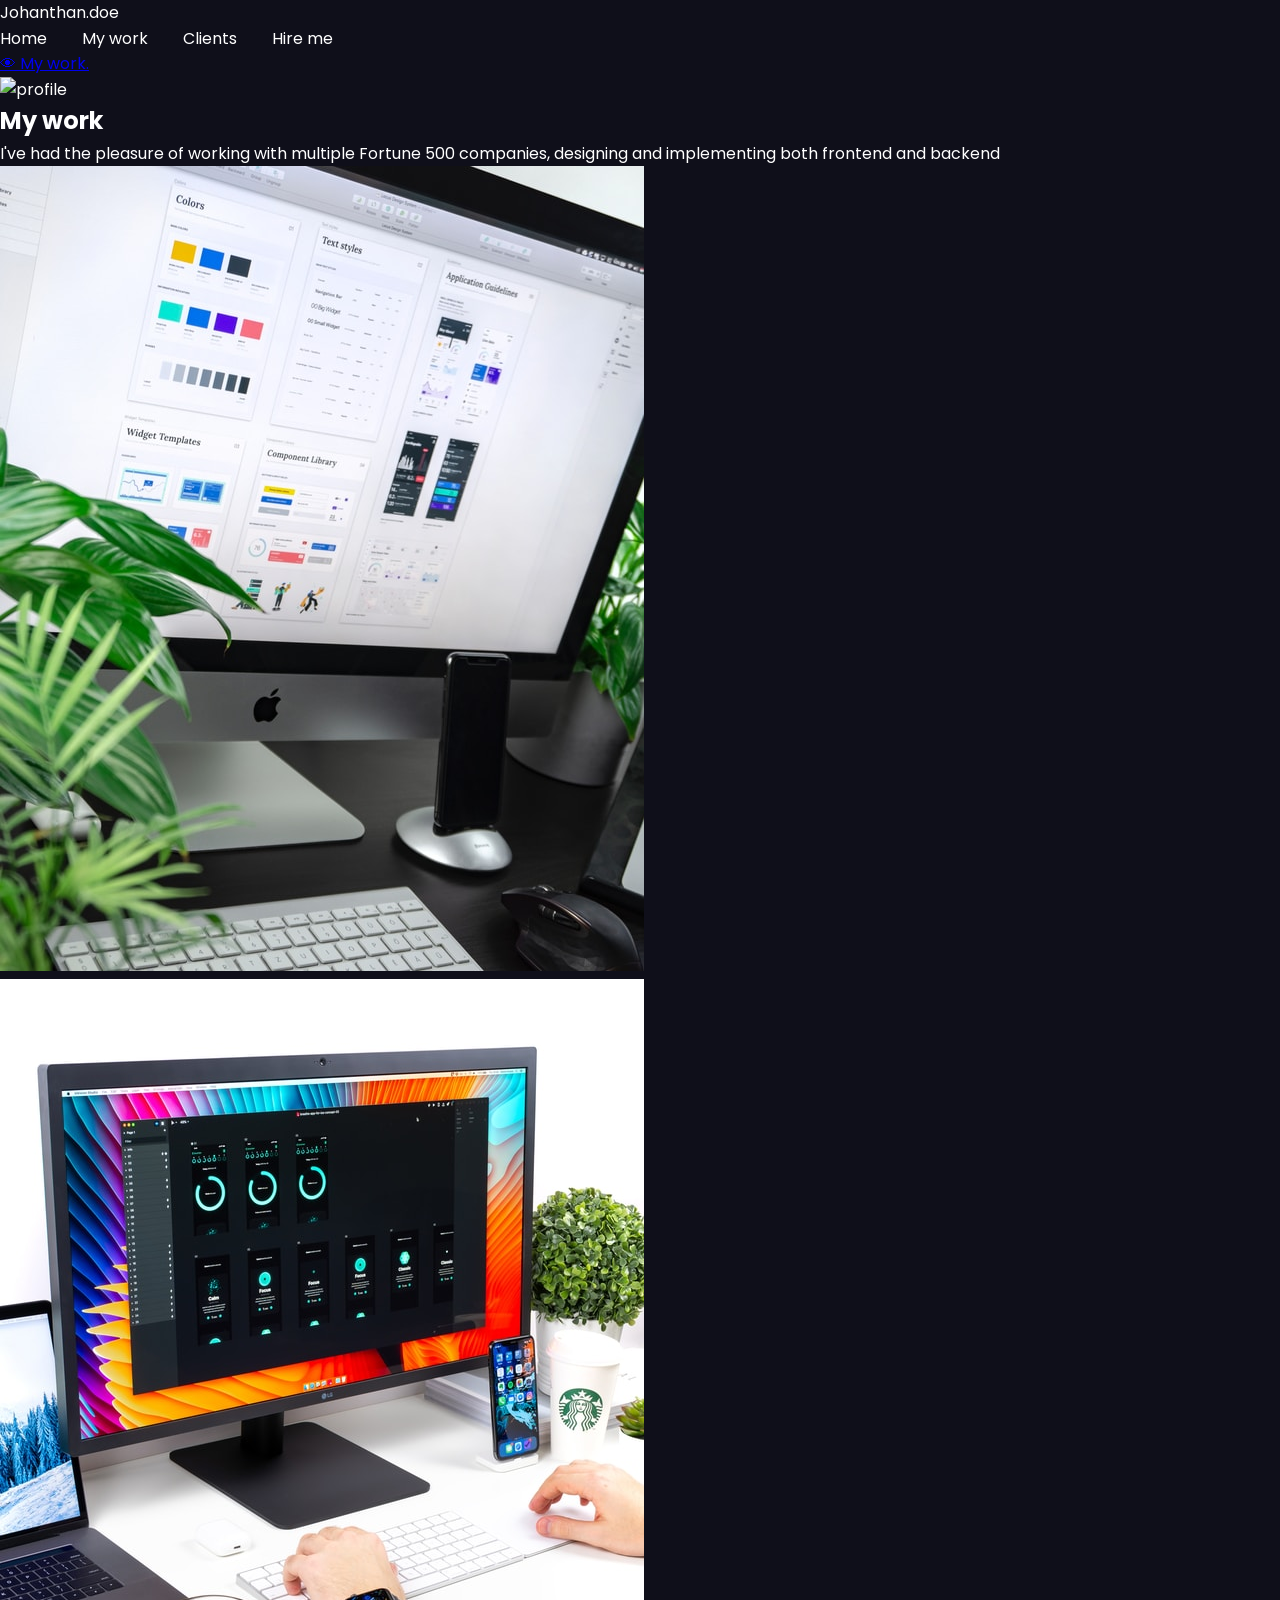
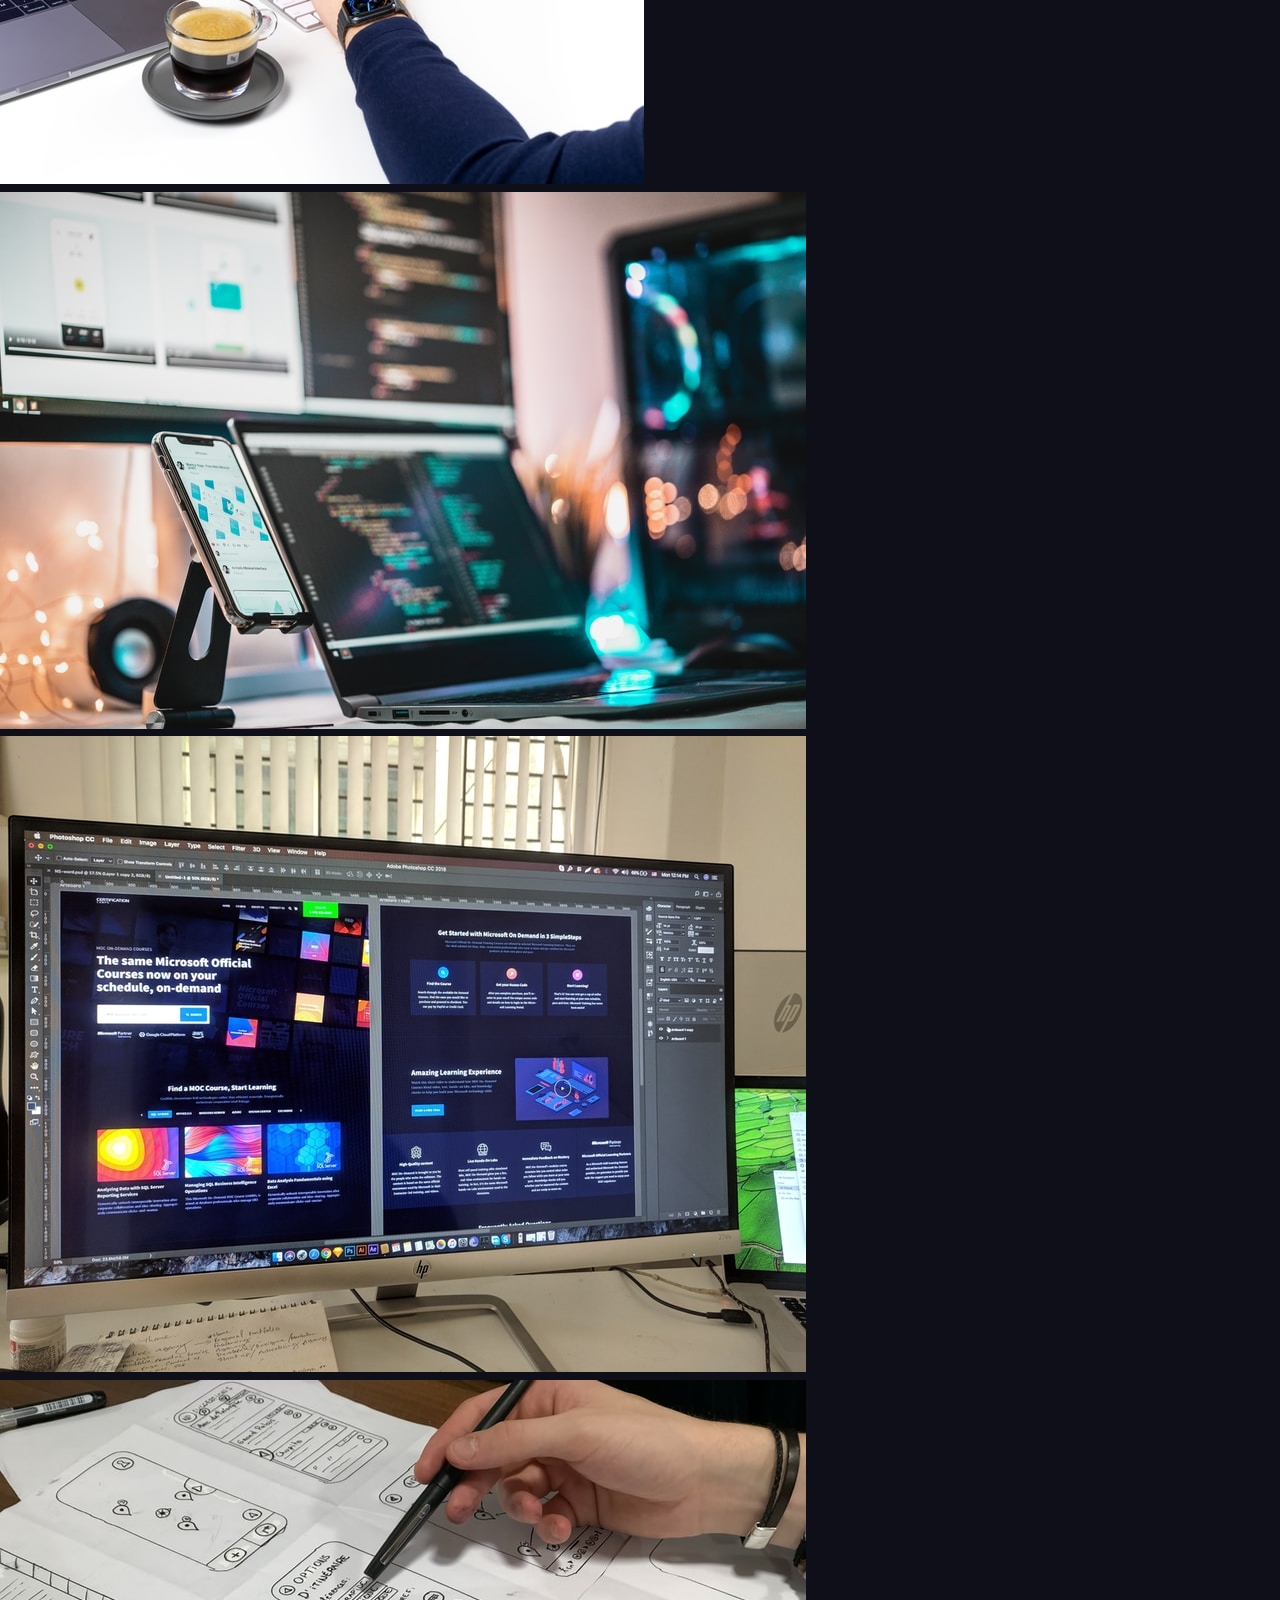
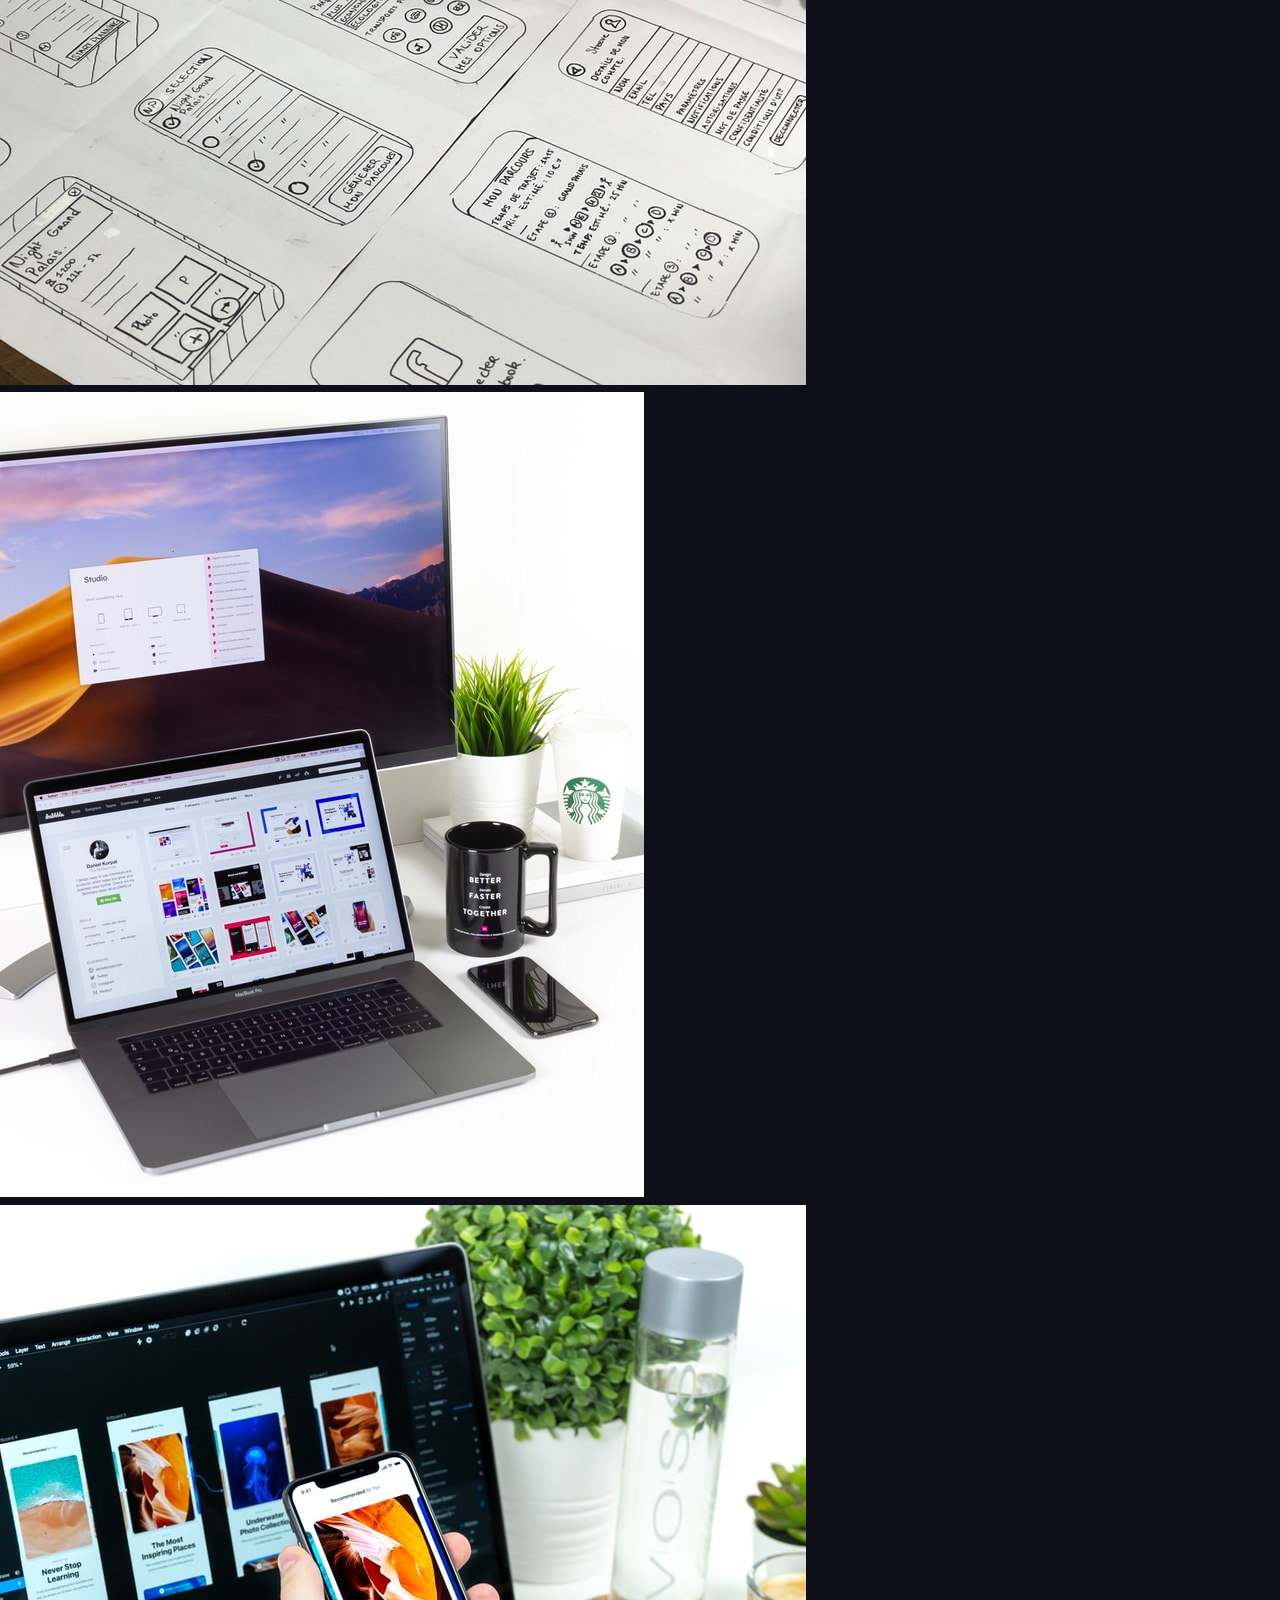
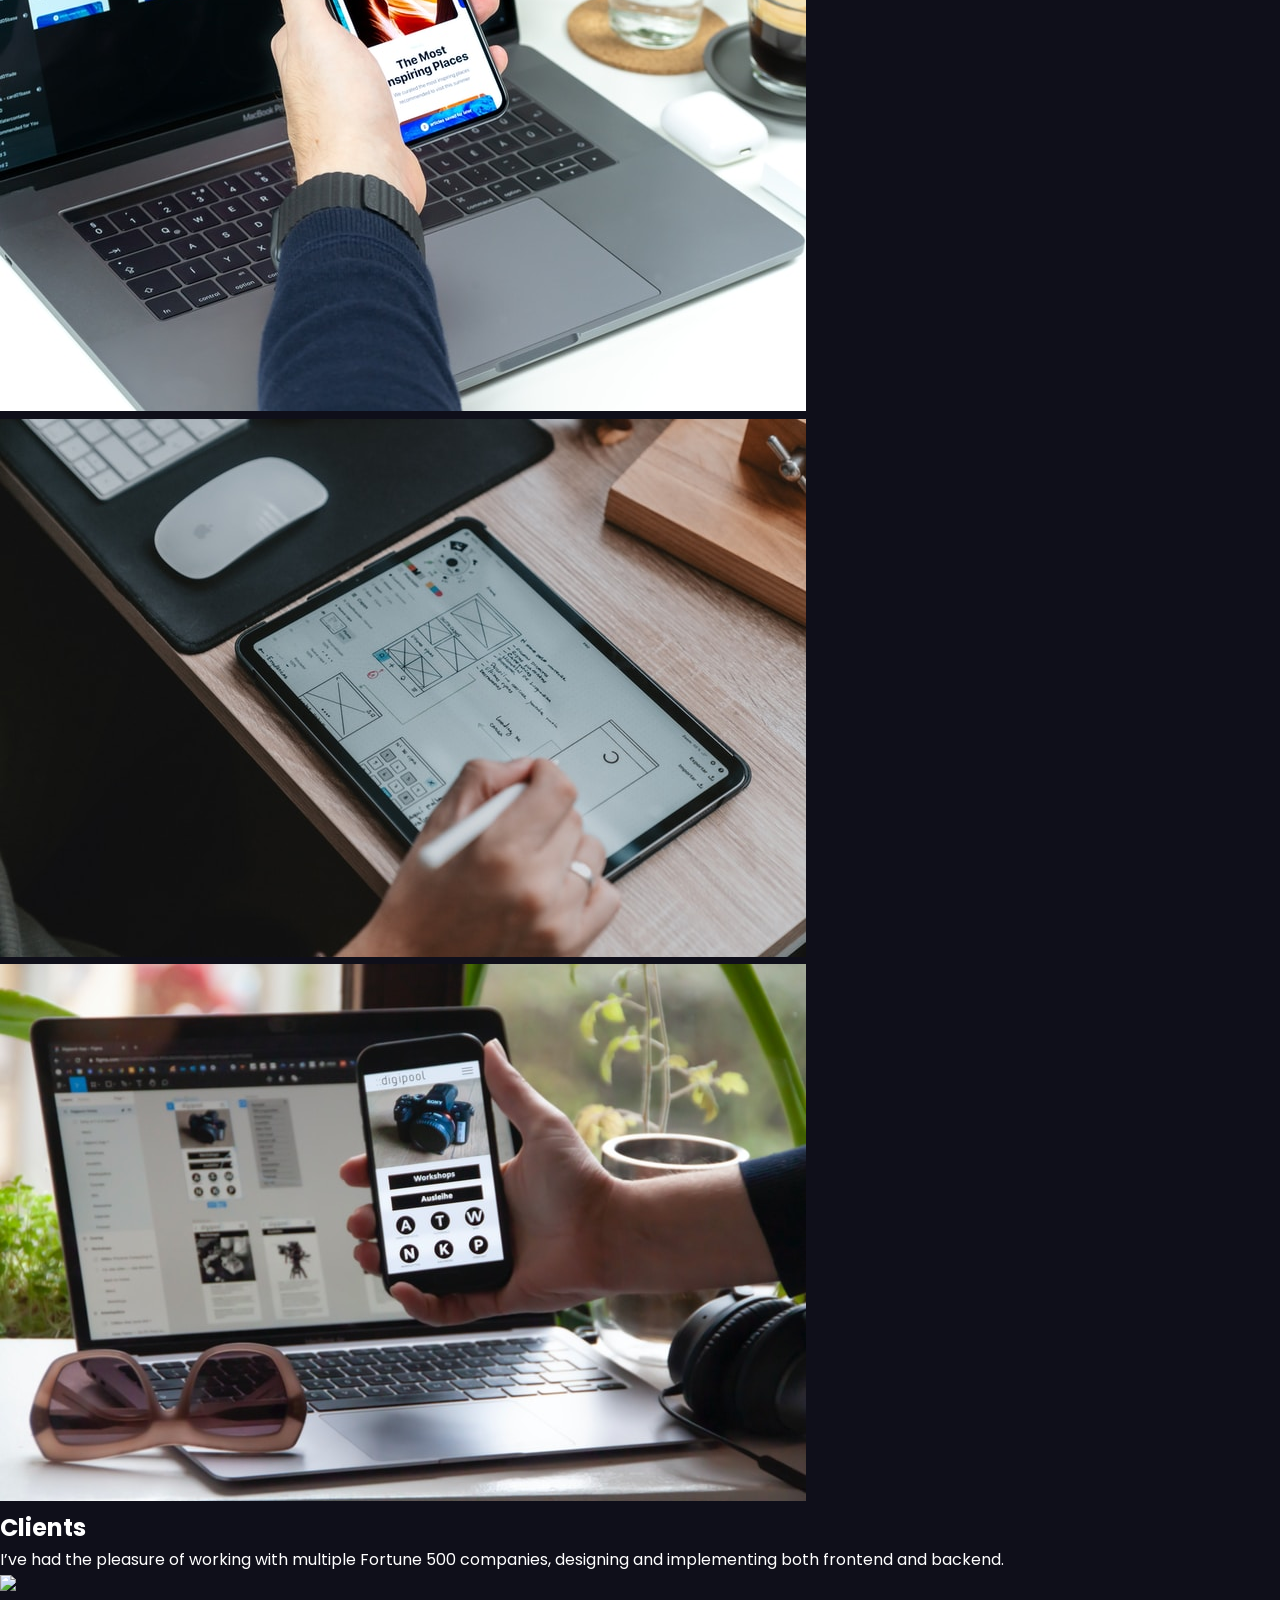
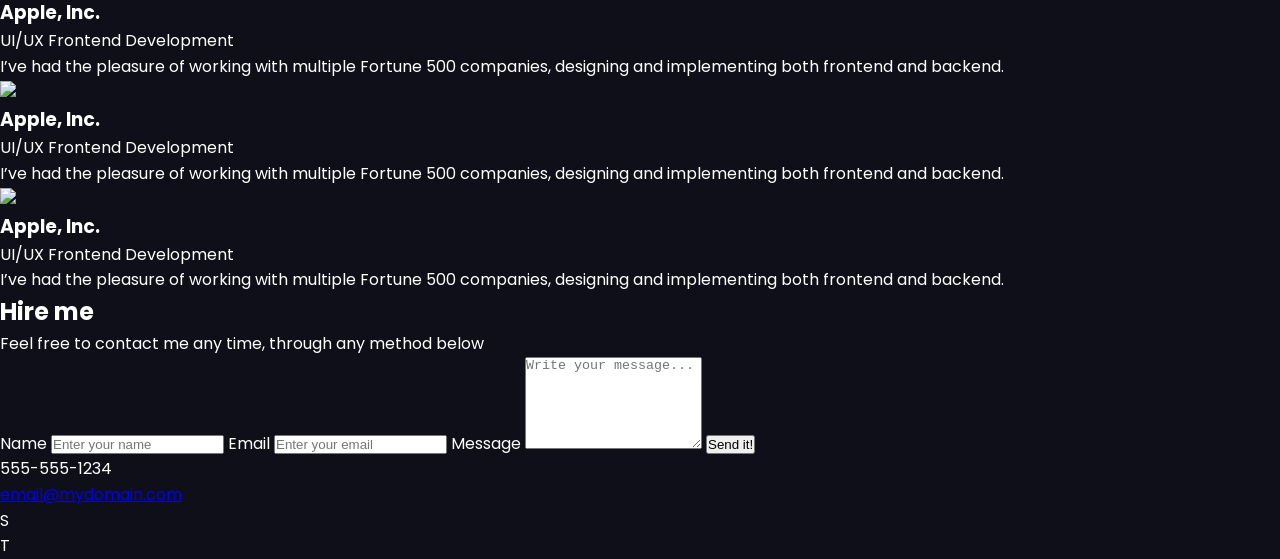
==== index.html @ dcbcfeb4 "Update index.html" ====
<!doctype html>

<html lang="en">
<head>
<meta charset="UTF-8" />
<meta name="viewport" content="width=device-width, initial-scale=1.0" />
<title>Portfolio</title>

<link rel="stylesheet" href="portfolio.css" />

<link href="https://fonts.googleapis.com/css2?family=Poppins:wght@400;600;800&display=swap" rel="stylesheet"/>
</head>

<body>

<main>

<!-- HERO AREA -->

<section id="introArea">

<header class="topbar">
<div class="brand">Johanthan.doe</div>

<nav>
<ul>
<li><a href="#"><span class="active-link">Home</span></a></li>
<li><a href="#">My work</a></li>
<li><a href="#">Clients</a></li>
<li><a href="#" class="cta-btn">Hire me</a></li>
</ul>
</nav>

</header>

<section class="hero-wrapper">

<div class="indicator">
<span class="circle current"></span>
<span class="circle"></span>
<span class="circle"></span>
<span class="circle"></span>
</div>

<div class="hero-text">


<a href="#" class="main-action">👁 My work.</a>

</div>

<div class="hero-photo">
<img src="Images/man.jpg" alt="profile"/>
</div>

</section>
</section>

<!-- WORK SECTION -->

<section id="portfolioSection">

<div class="section-heading">
<h2>My work</h2>
<p>
I've had the pleasure of working with multiple Fortune 500 companies,
designing and implementing both frontend and backend
</p>
</div>

<div class="work-gallery">
<img src="./Images/work-4.jpeg">
<img src="./Images/work-5.jpeg">
<img src="./Images/work-7.jpeg">
<img src="./Images/work-6.jpeg">
<img src="./Images/work-1.png">
<img src="./Images/work-9.jpeg">
<img src="./Images/work-2.jpeg">
<img src="./Images/work-3.png">
<img src="./Images/work-8.jpeg">
</div>

</section>

<!-- CLIENTS -->

<section id="clientSection">

<div class="section-heading">
<h2>Clients</h2>
<p>
I’ve had the pleasure of working with multiple Fortune 500 companies,
designing and implementing both frontend and backend.
</p>
</div>

<div class="client-box">
<div class="client-icon">
<img src="./Images/apple-image.png">
</div>

<div class="client-details">
<h3>Apple, Inc.</h3>

<div class="skill-tags">
<span>UI/UX</span>
<span>Frontend Development</span>
</div>

<p>
I’ve had the pleasure of working with multiple Fortune 500 companies,
designing and implementing both frontend and backend.
</p>
</div>
</div>

<div class="client-box">
<div class="client-icon">
<img src="./Images/apple-image.png">
</div>

<div class="client-details">
<h3>Apple, Inc.</h3>

<div class="skill-tags">
<span>UI/UX</span>
<span>Frontend Development</span>
</div>

<p>
I’ve had the pleasure of working with multiple Fortune 500 companies,
designing and implementing both frontend and backend.
</p>
</div>
</div>

<div class="client-box">
<div class="client-icon">
<img src="./Images/apple-image.png">
</div>

<div class="client-details">
<h3>Apple, Inc.</h3>

<div class="skill-tags">
<span>UI/UX</span>
<span>Frontend Development</span>
</div>

<p>
I’ve had the pleasure of working with multiple Fortune 500 companies,
designing and implementing both frontend and backend.
</p>
</div>
</div>

</section>

<!-- CONTACT -->

<section id="contactArea">

<div class="section-heading">
<h2>Hire me</h2>
<p>Feel free to contact me any time, through any method below</p>
</div>

<div class="contact-layout">

<form class="message-form">

<label>Name</label> <input type="text" placeholder="Enter your name">

<label>Email</label> <input type="email" placeholder="Enter your email">

<label>Message</label>

<textarea rows="6" placeholder="Write your message..."></textarea>

<button class="submit-btn">Send it!</button>

</form>

<div class="contact-side">

<p class="phone-number">555-555-1234</p>
<a href="#" class="email-link">email@mydomain.com</a>

<div class="social-set">
<div class="social-circle">S</div>
<div class="social-circle">T</div>
</div>

</div>

</div>

</section>

</main>

</body>
</html>
---- portfolio.css ----
/* =========================
   ROOT VARIABLES
========================= */
:root {
  --bg-dark: #0f0f1a;
  --bg-card: #1c1c2b;
  --bg-input: #2a2a3f;
  --primary: #5f63ff;
  --primary-dark: #4b47f5;
  --text-light: #9a9ab0;
  --radius: 12px;
}


/* =========================
   RESET
========================= */
*,
*::before,
*::after {
  margin: 0;
  padding: 0;
  box-sizing: border-box;
}


body {
  font-family: "Poppins", sans-serif;
  background: var(--bg-dark);
  color: white;
  line-height: 1.6;
}


/* =========================
   NAVBAR
========================= */
.navbar {
  position: fixed;
  width: 100%;
  padding: 25px 80px;
  display: flex;
  justify-content: space-between;
  align-items: center;
  background: transparent;
}


nav ul {
  display: flex;
  list-style: none;
  gap: 35px;
}


nav a {
  text-decoration: none;
  color: white;
  transition: .3s;
}


nav a:hover,
nav .active {
  color: var(--primary);
}


.btn-nav {
  background: linear-gradient(45deg, var(--primary), var(--primary-dark));
  padding: 8px 18px;
  border-radius: 6px;
}


/* =========================
   HERO
========================= */
.hero {
  height: 100vh;
  display: flex;
  align-items: center;
  padding: 0 120px;
  position: relative;
}


.hero-content h1 {
  font-size: 64px;
  font-weight: 800;
  margin-bottom: 40px;
}


.btn-primary {
  display: inline-block;
  background: linear-gradient(45deg, var(--primary), var(--primary-dark));
  padding: 14px 28px;
  border-radius: 6px;
  text-decoration: none;
  color: white;
  transition: .3s;
}


.btn-primary:hover {
  transform: translateY(-3px);
}


.hero-image {
  position: absolute;
  right: -100px;
  bottom: 0;
}


.hero-image img {
  width: 60rem;
  max-width: 100%;
}


/* =========================
   SECTIONS
========================= */
.section {
  padding: 120px;
}


.section-header {
  max-width: 800px;
  margin-bottom: 60px;
}


.section-header h2 {
  font-size: 48px;
  margin-bottom: 20px;
}


.section-header p {
  color: var(--text-light);
  font-size: 20px;
}


/* =========================
   GRID
========================= */
.grid-3 {
  display: grid;
  grid-template-columns: repeat(3, 1fr);
  gap: 30px;
}


.grid-3 img {
  width: 100%;
  height: 260px;
  object-fit: cover;
  border-radius: var(--radius);
}


/* =========================
   CLIENT CARD
========================= */
.client-card {
  display: flex;
  gap: 80px;
  background: var(--bg-card);
  padding: 60px;
  border-radius: var(--radius);
  align-items: center;
}


.client-card img {
  width: 140px;
}


.tags {
  display: flex;
  gap: 15px;
  margin: 20px 0;
}


.tags span {
  background: var(--bg-input);
  padding: 8px 18px;
  border-radius: 6px;
  font-size: 14px;
  color: var(--text-light);
}


/* =========================
   HIRE
========================= */
.hire-grid {
  display: flex;
  gap: 100px;
}


.form {
  flex: 1;
  display: flex;
  flex-direction: column;
  gap: 20px;
}


.form input,
.form textarea {
  background: var(--bg-input);
  border: 1px solid #3a3a55;
  padding: 18px;
  border-radius: 6px;
  color: white;
}


.contact-info {
  flex: 1;
  color: var(--text-light);
}


/* =========================
   RESPONSIVE
========================= */
@media (max-width: 992px) {
  .grid-3 {
    grid-template-columns: repeat(2, 1fr);
  }


  .hire-grid,
  .client-card {
    flex-direction: column;
  }
}


@media (max-width: 576px) {
  .grid-3 {
    grid-template-columns: 1fr;
  }


  .section {
    padding: 60px 30px;
  }


  .hero-content h1 {
    font-size: 40px;
  }
}
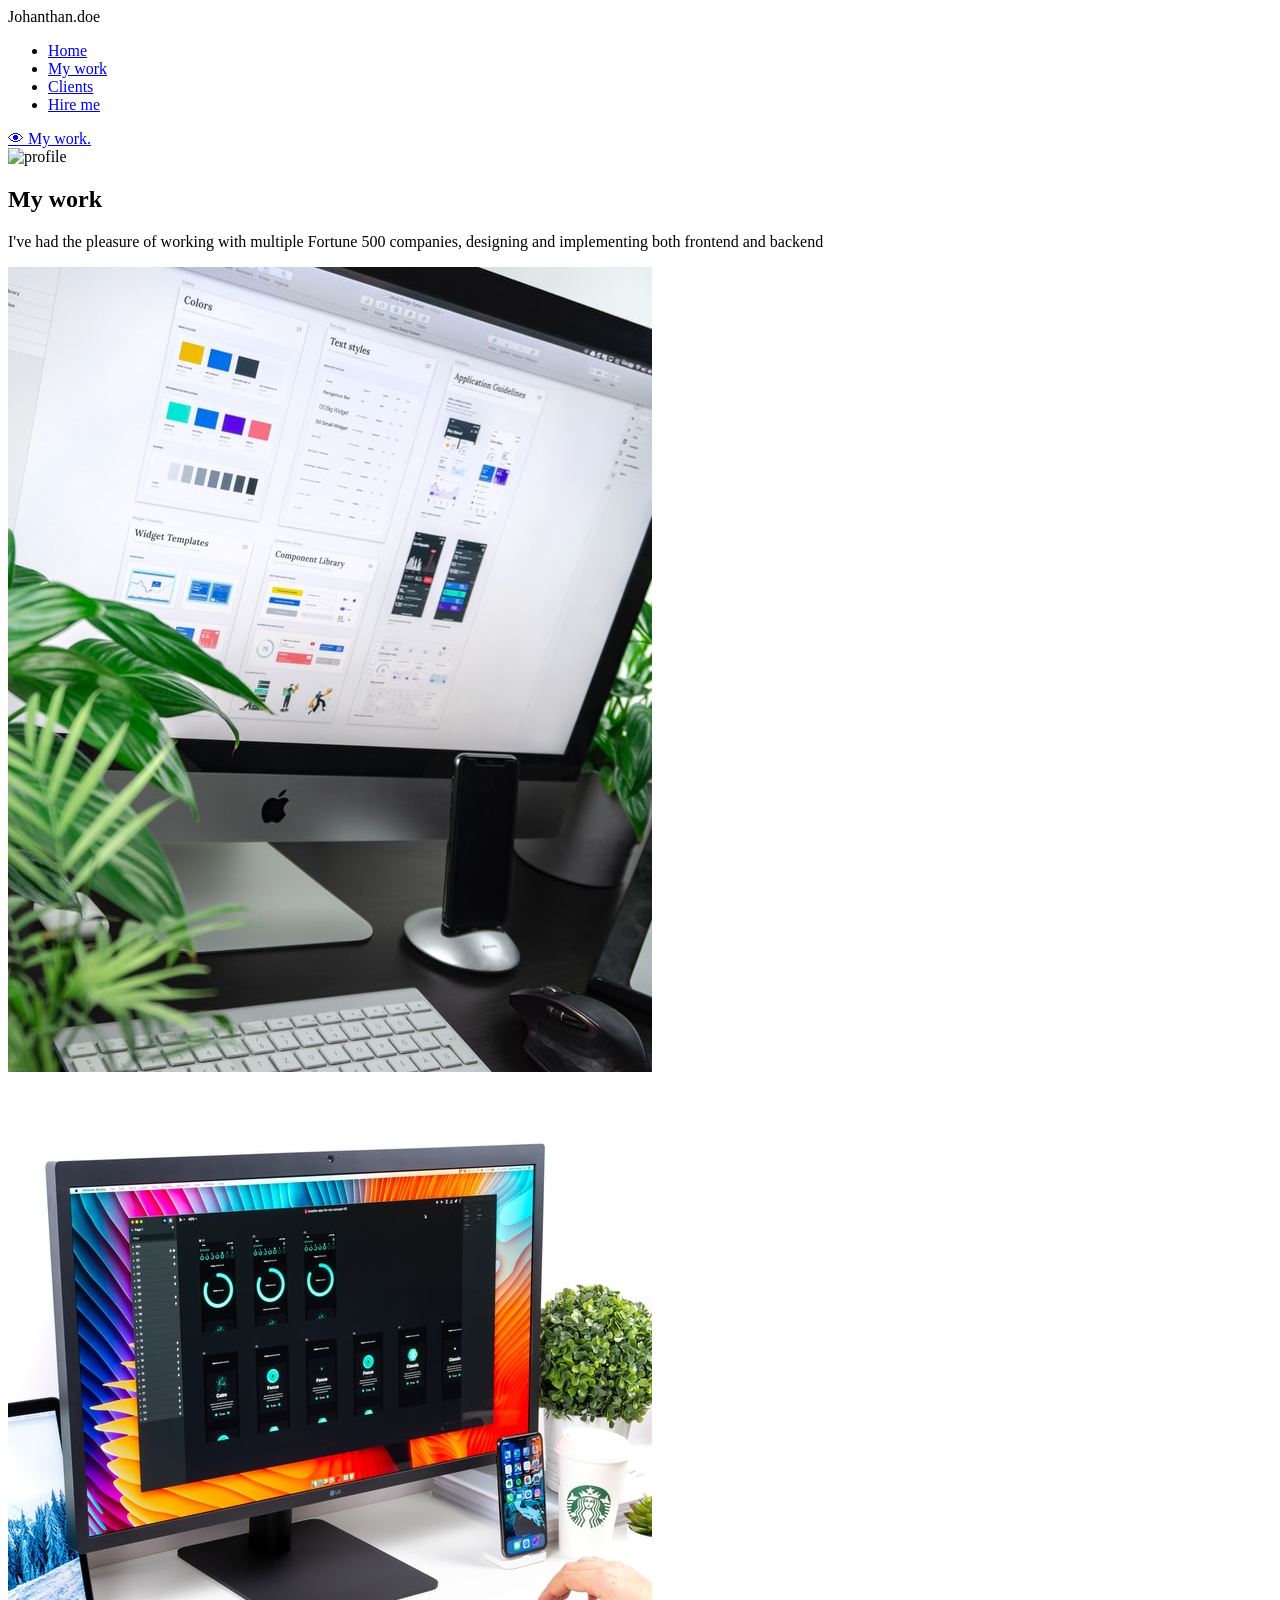
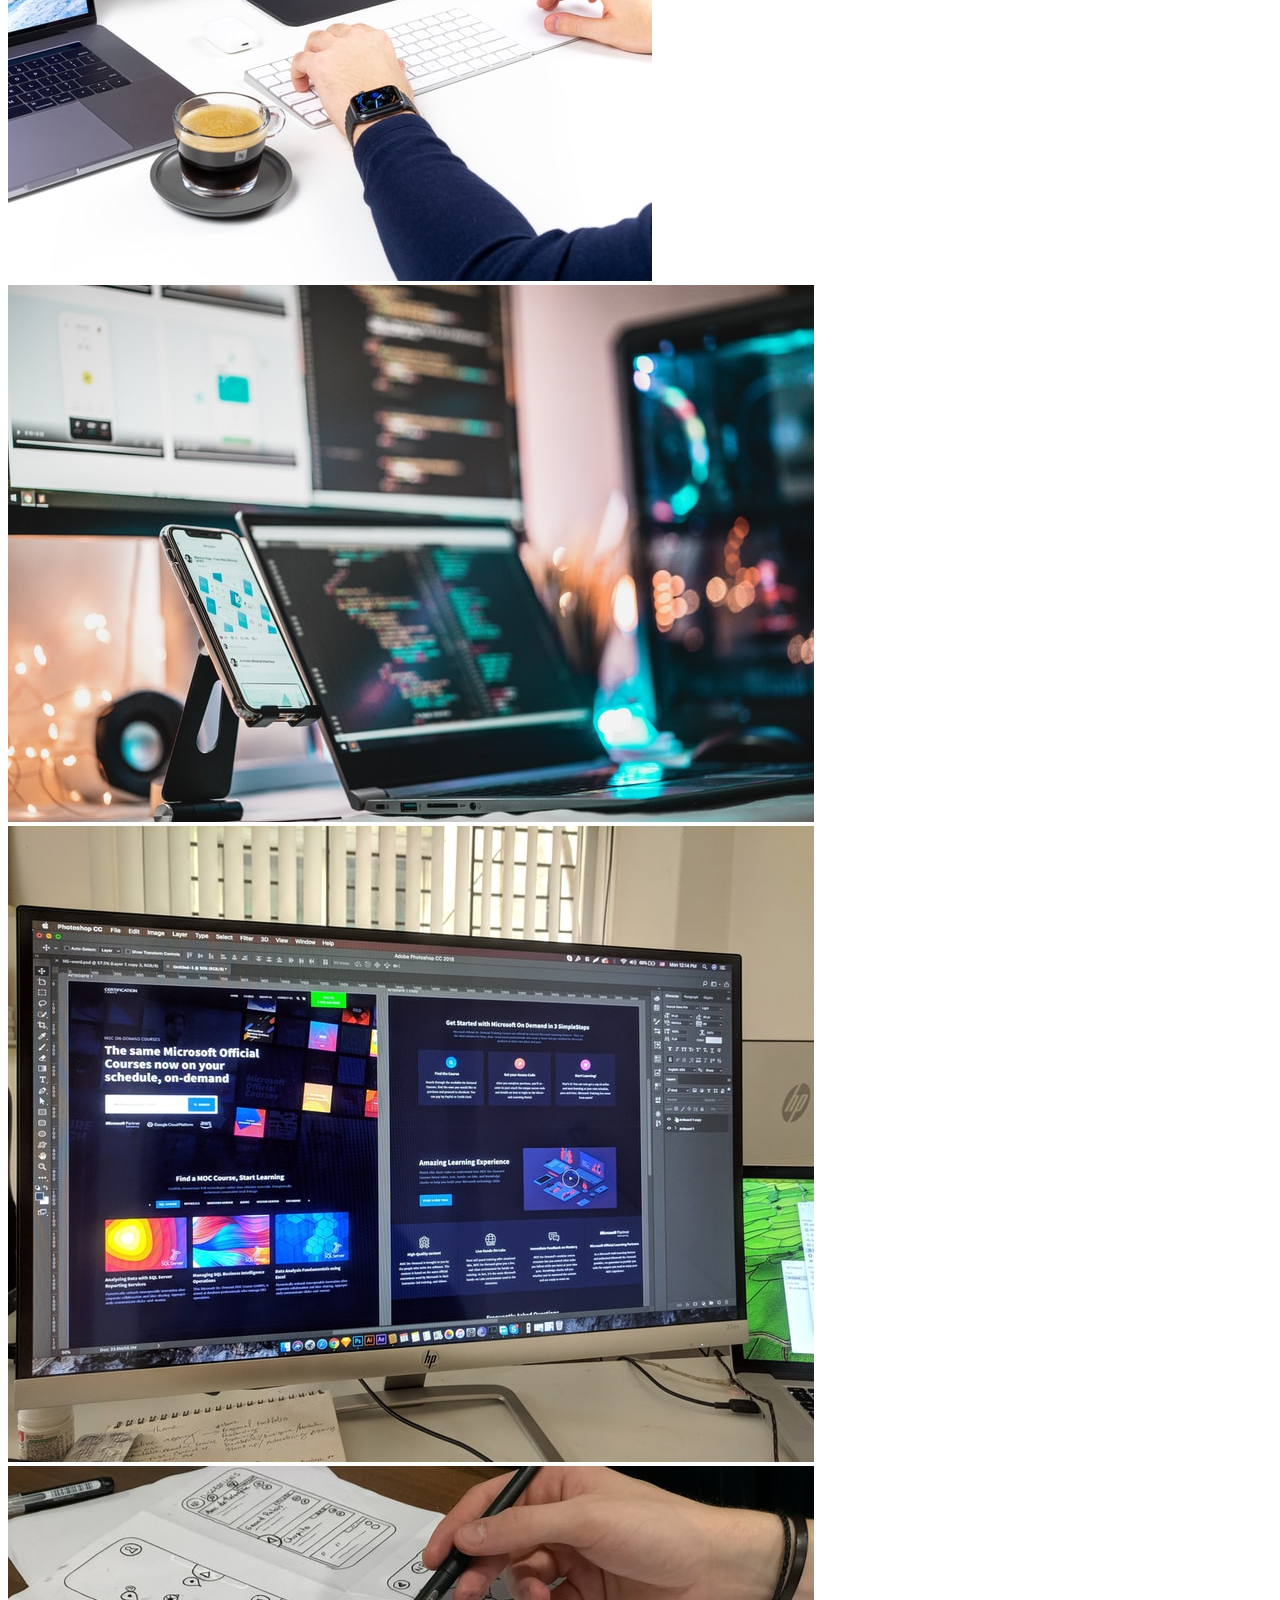
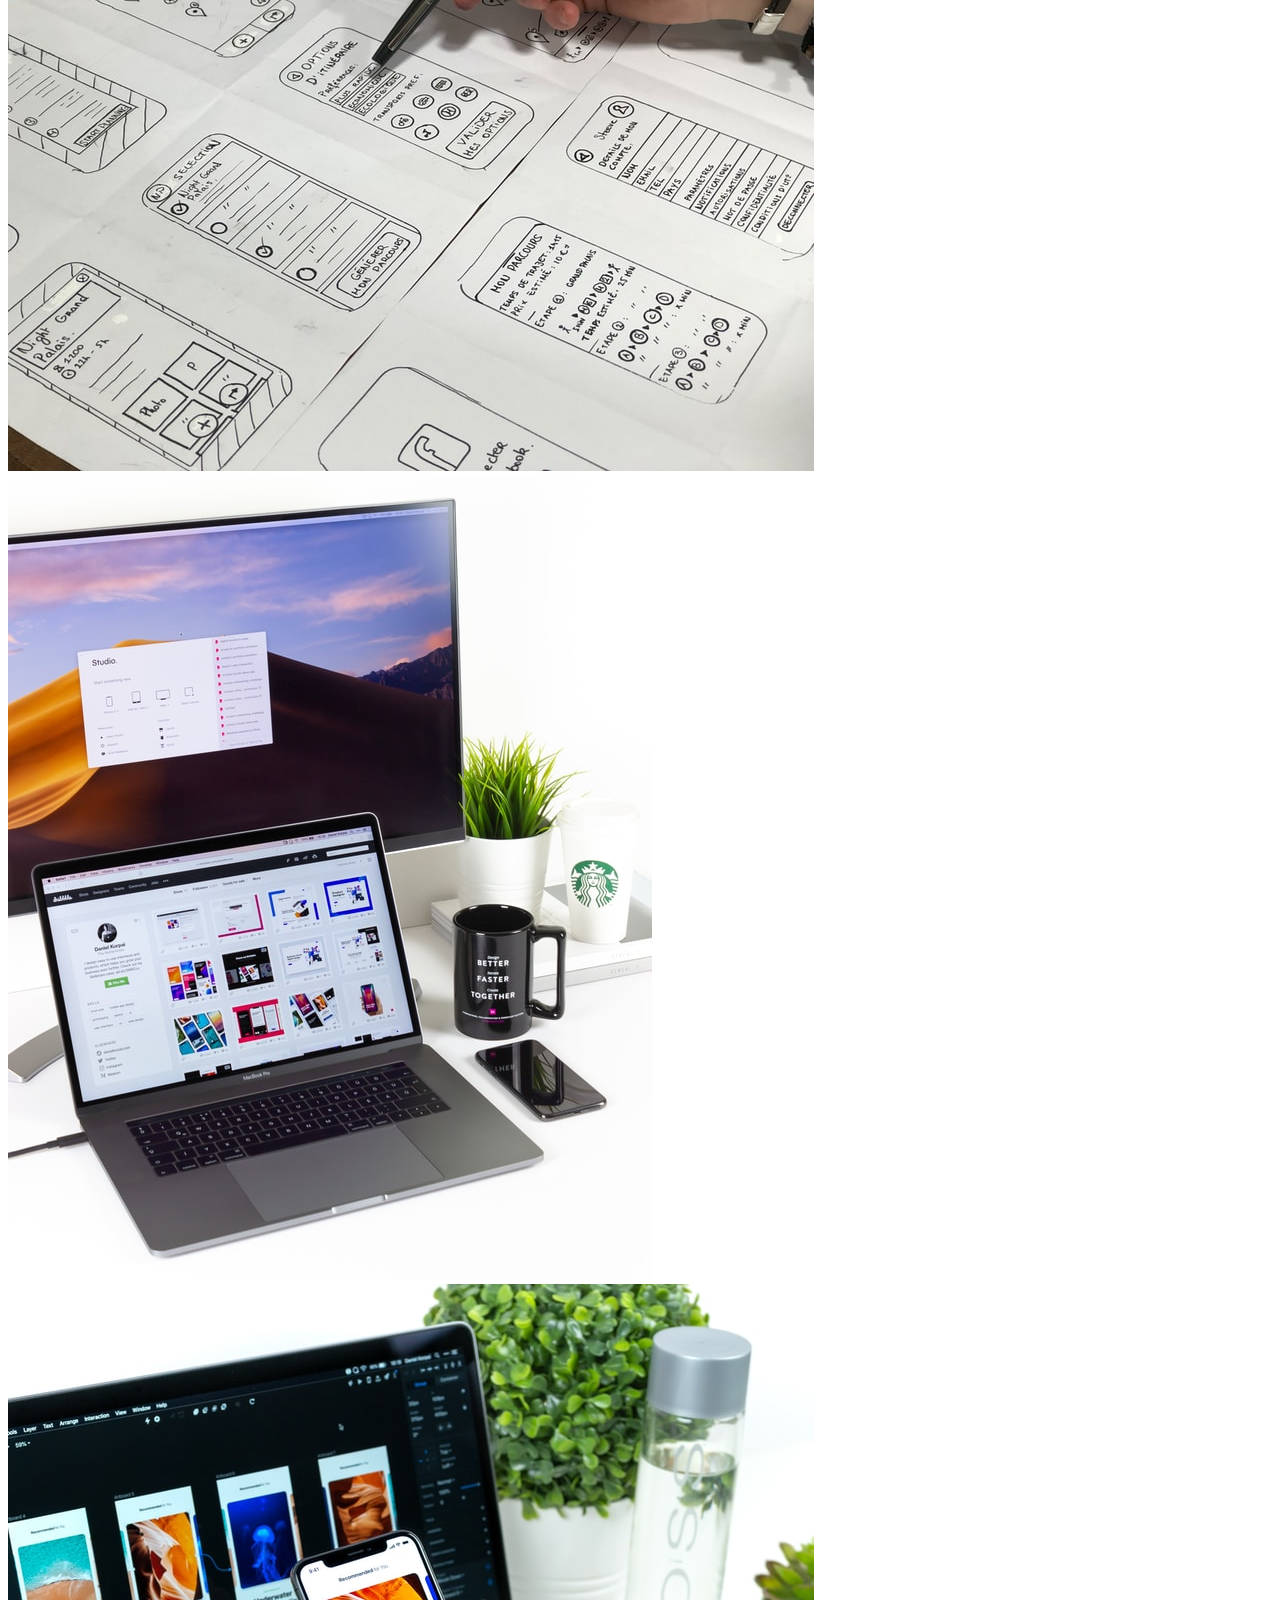
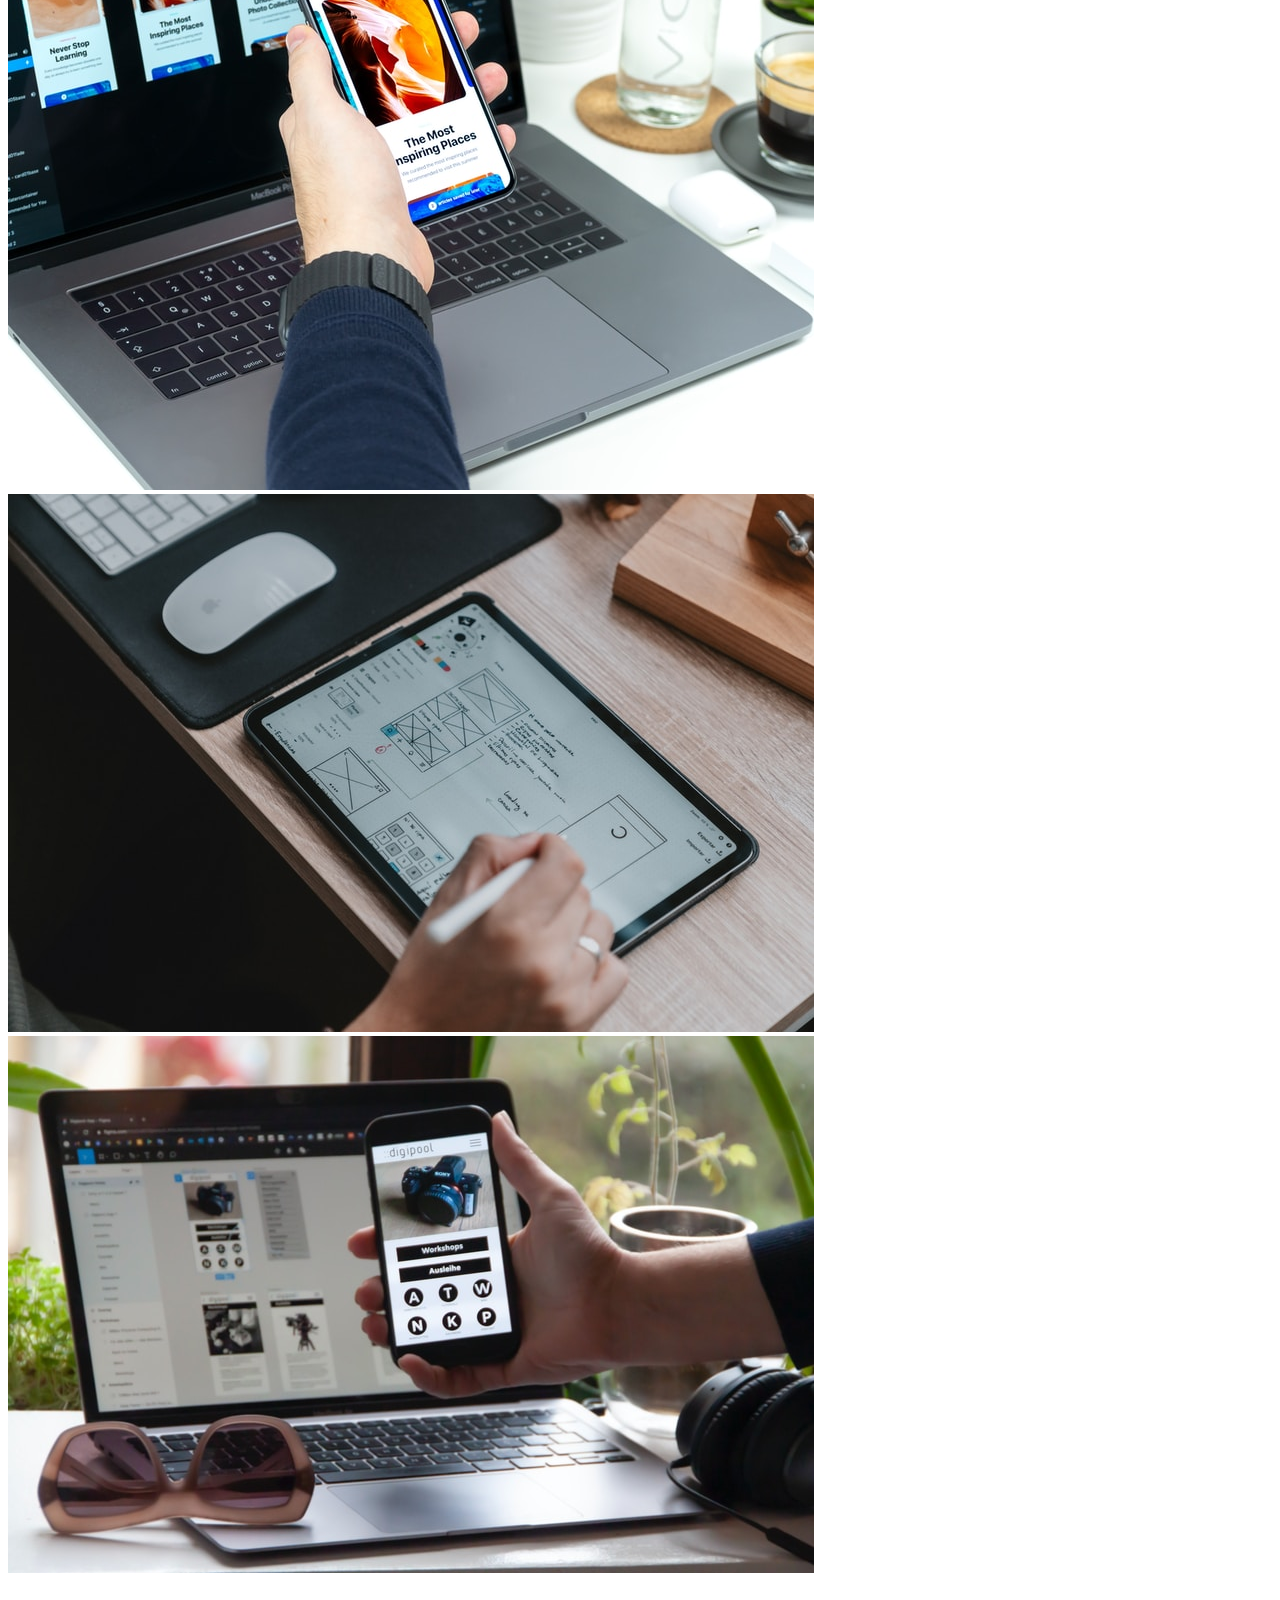
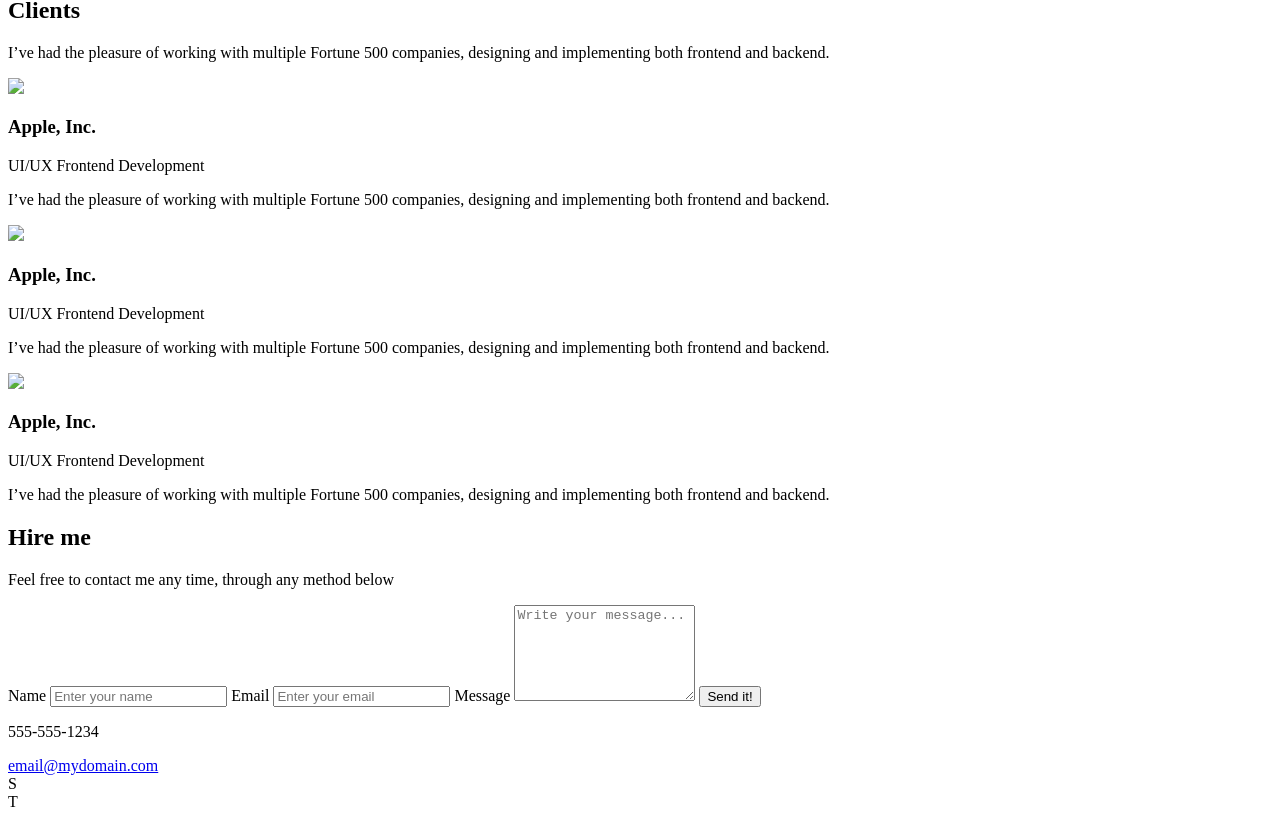
==== commit c3d1bd0a: "Update index.html" ====
--- a/index.html
+++ b/index.html
@@ -6,7 +6,7 @@
 <meta name="viewport" content="width=device-width, initial-scale=1.0" />
 <title>Portfolio</title>
 
-<link rel="stylesheet" href="portfolio.css" />
+<link rel="stylesheet" href="style.css" />
 
 <link href="https://fonts.googleapis.com/css2?family=Poppins:wght@400;600;800&display=swap" rel="stylesheet"/>
 </head>
--- a/style.css
+++ b/style.css
@@ -0,0 +1,149 @@
+/* ================= MOBILE (TABLET) ================= */
+
+@media (max-width: 992px){
+
+.topbar{
+padding:20px 30px;
+flex-direction:column;
+gap:15px;
+}
+
+nav ul{
+gap:20px;
+flex-wrap:wrap;
+justify-content:center;
+}
+
+.hero-wrapper{
+flex-direction:column;
+justify-content:center;
+padding:120px 20px 40px;
+text-align:center;
+height:auto;
+}
+
+.hero-text{
+padding-left:0;
+max-width:100%;
+}
+
+.hero-text h1{
+font-size:40px;
+margin-left:0;
+}
+
+.main-action{
+margin-top:40px;
+}
+
+.hero-photo{
+position:relative;
+right:0;
+margin-top:40px;
+text-align:center;
+}
+
+.hero-photo img{
+width:350px;
+margin-top:0;
+}
+
+.indicator{
+display:none;
+}
+
+#portfolioSection,
+#clientSection,
+#contactArea{
+padding:60px 30px;
+}
+
+.work-gallery{
+grid-template-columns:repeat(2,1fr);
+}
+
+.client-box{
+flex-direction:column;
+text-align:center;
+padding:40px 30px;
+gap:30px;
+}
+
+.client-details h3{
+font-size:32px;
+}
+
+.client-details p{
+font-size:18px;
+}
+
+.contact-layout{
+flex-direction:column;
+gap:50px;
+}
+
+}
+
+/* ================= PHONE ================= */
+
+@media (max-width:576px){
+
+.brand{
+font-size:18px;
+}
+
+nav ul{
+flex-direction:column;
+gap:10px;
+}
+
+.hero-text h1{
+font-size:30px;
+}
+
+.main-action{
+padding:12px 22px;
+}
+
+.hero-photo img{
+width:260px;
+}
+
+.section-heading h2{
+font-size:32px;
+}
+
+.section-heading p{
+font-size:16px;
+}
+
+.work-gallery{
+grid-template-columns:1fr;
+}
+
+.client-icon img{
+width:90px;
+}
+
+.client-details h3{
+font-size:26px;
+}
+
+.client-details p{
+font-size:16px;
+}
+
+.phone-number{
+font-size:18px;
+}
+
+.email-link{
+font-size:16px;
+}
+
+.social-circle{
+width:38px;
+height:38px;
+}
+
+}
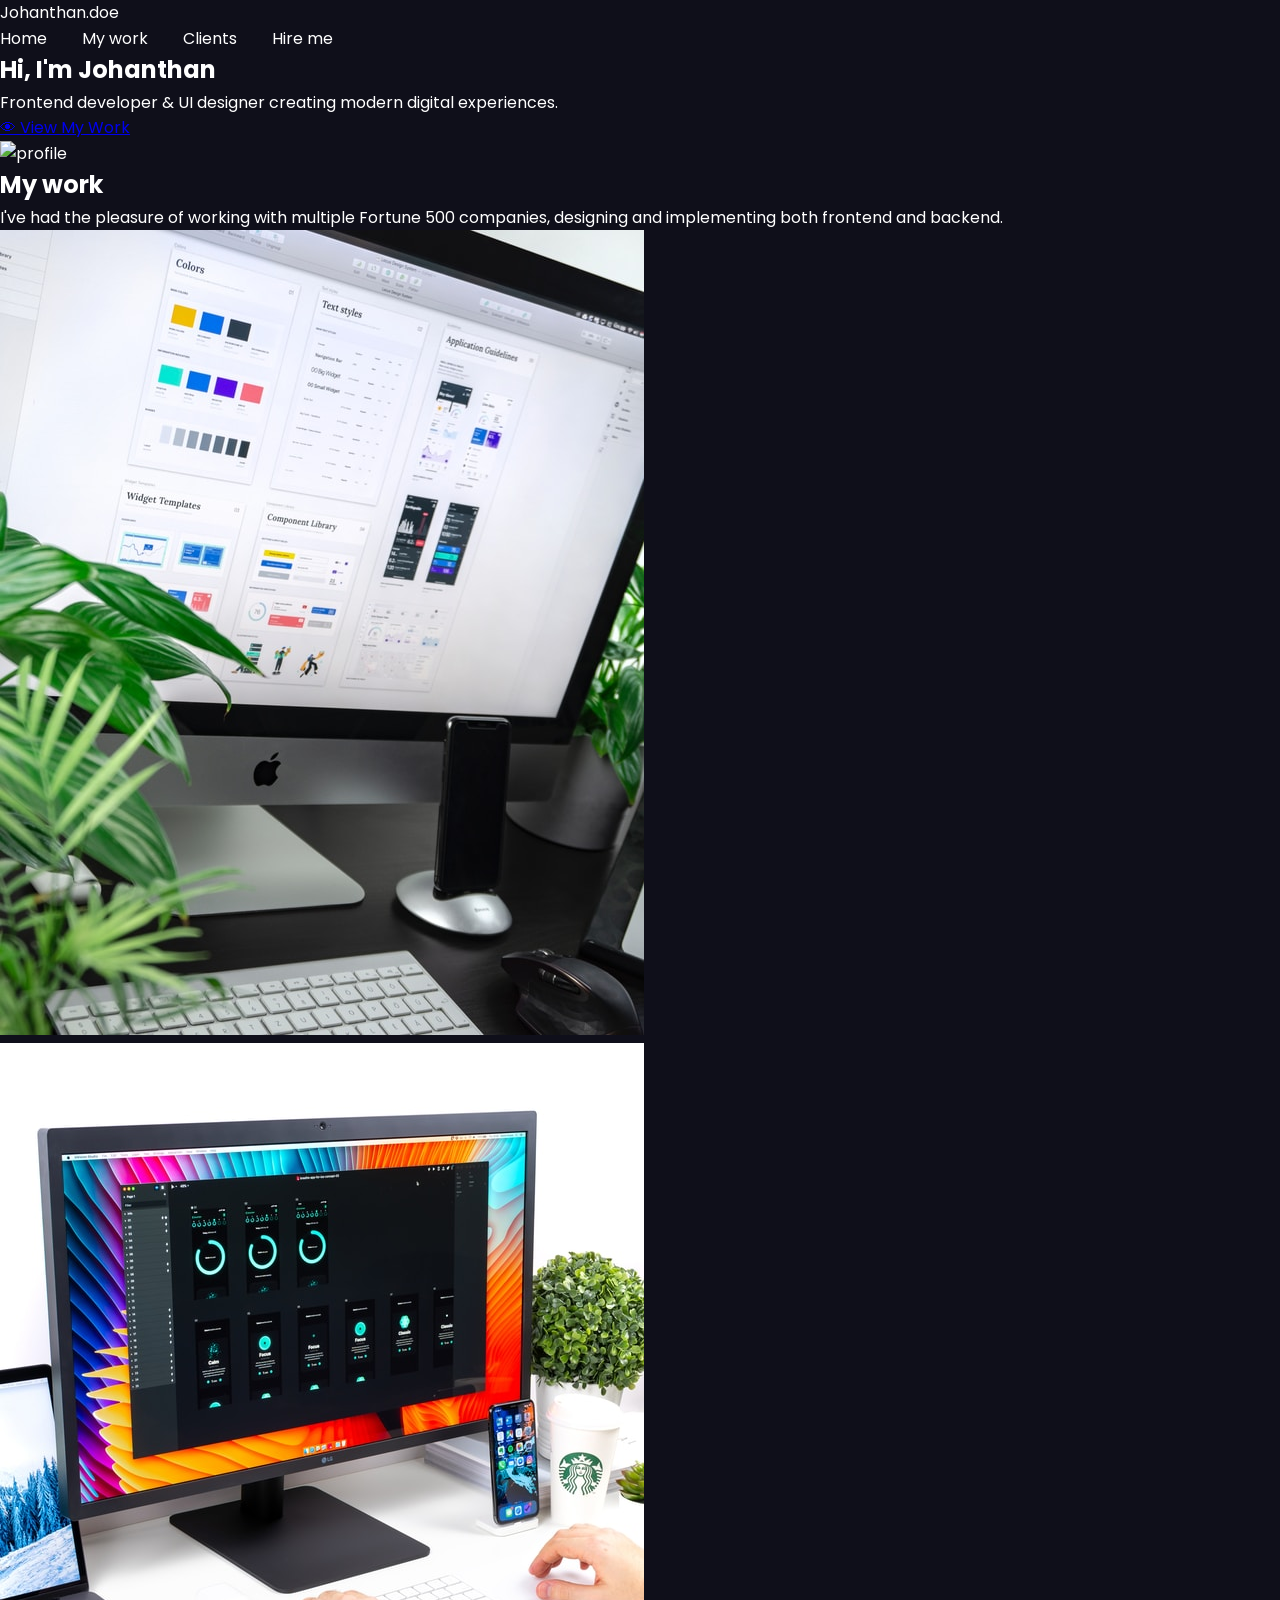
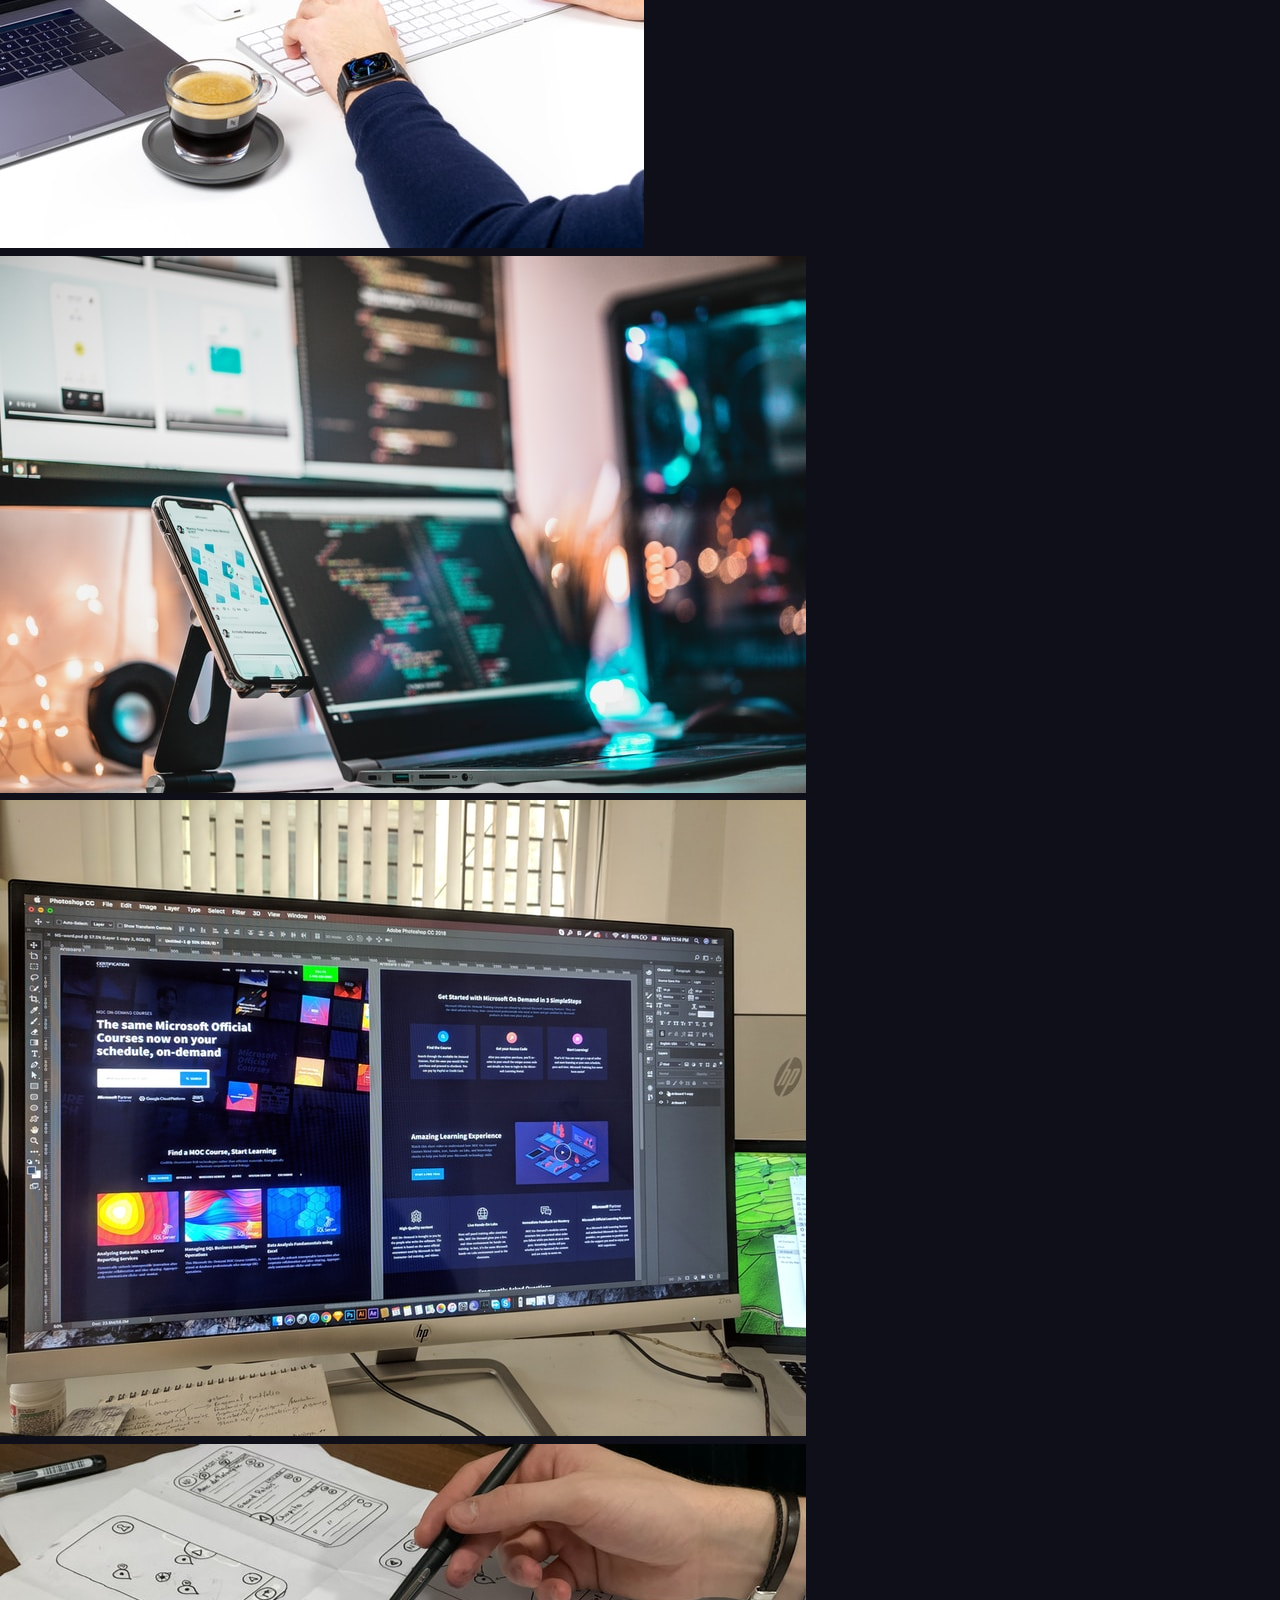
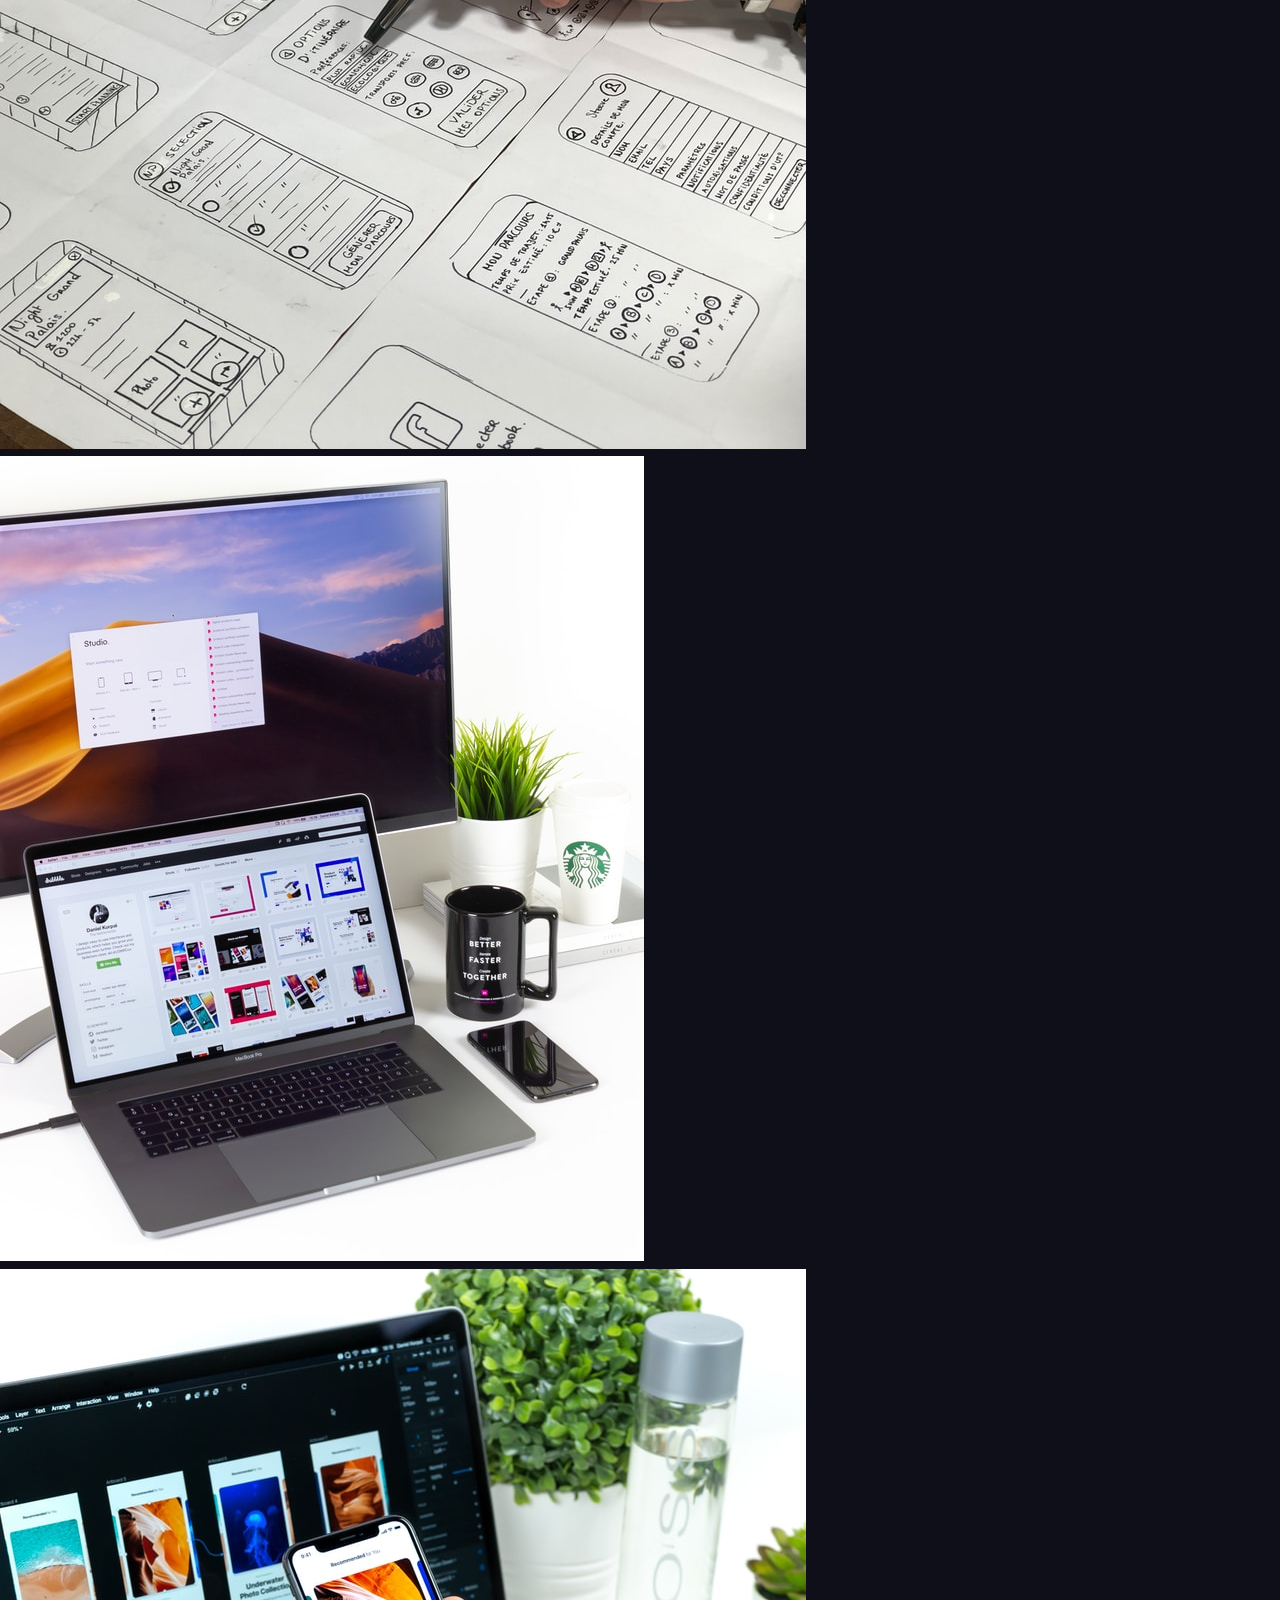
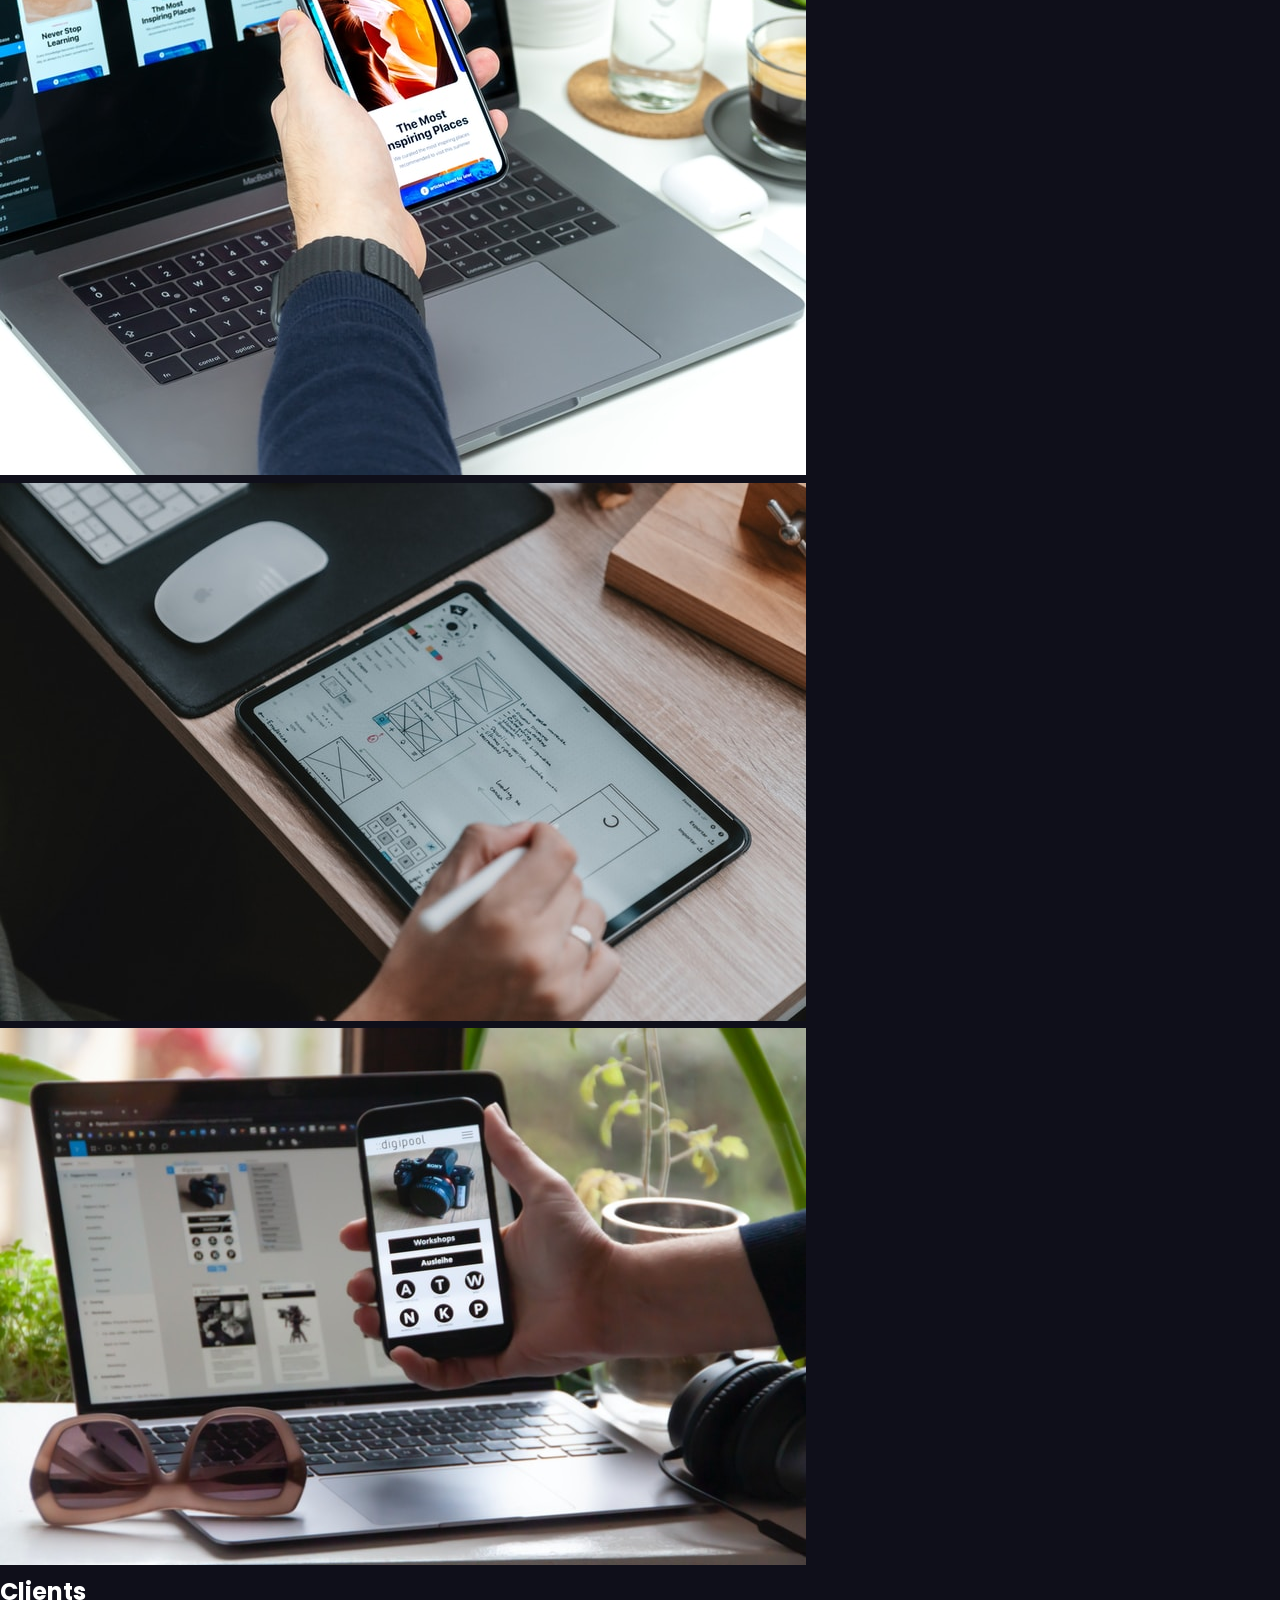
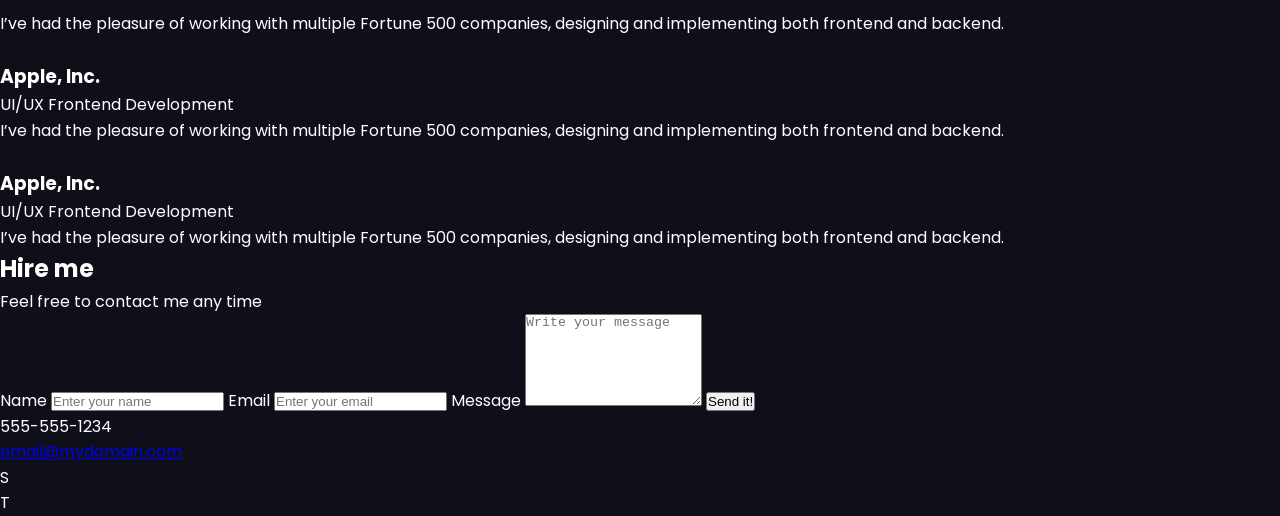
==== commit 32d78cfe: "Update index.html" ====
--- a/index.html
+++ b/index.html
@@ -1,30 +1,25 @@
 <!doctype html>
+<html lang="en">
 
-<html lang="en">
 <head>
-<meta charset="UTF-8" />
-<meta name="viewport" content="width=device-width, initial-scale=1.0" />
+<meta charset="UTF-8">
+<meta name="viewport" content="width=device-width, initial-scale=1.0">
 <title>Portfolio</title>
 
-<link rel="stylesheet" href="style.css" />
+<link rel="stylesheet" href="portfolio.css">
 
-<link href="https://fonts.googleapis.com/css2?family=Poppins:wght@400;600;800&display=swap" rel="stylesheet"/>
+<link href="https://fonts.googleapis.com/css2?family=Poppins:wght@400;600;800&display=swap" rel="stylesheet">
 </head>
 
 <body>
 
-<main>
+<header class="topbar">
 
-<!-- HERO AREA -->
-
-<section id="introArea">
-
-<header class="topbar">
 <div class="brand">Johanthan.doe</div>
 
 <nav>
 <ul>
-<li><a href="#"><span class="active-link">Home</span></a></li>
+<li><a href="#" class="active-link">Home</a></li>
 <li><a href="#">My work</a></li>
 <li><a href="#">Clients</a></li>
 <li><a href="#" class="cta-btn">Hire me</a></li>
@@ -33,30 +28,27 @@
 
 </header>
 
+<main>
+
+<!-- HERO -->
+
 <section class="hero-wrapper">
 
-<div class="indicator">
-<span class="circle current"></span>
-<span class="circle"></span>
-<span class="circle"></span>
-<span class="circle"></span>
-</div>
+<div class="hero-text">
+<h1>Hi, I'm Johanthan</h1>
+<p>Frontend developer & UI designer creating modern digital experiences.</p>
 
-<div class="hero-text">
-
-
-<a href="#" class="main-action">👁 My work.</a>
-
+<a href="#" class="main-action">👁 View My Work</a>
 </div>
 
 <div class="hero-photo">
-<img src="Images/man.jpg" alt="profile"/>
+<img src="Images/man.jpg" alt="profile">
 </div>
 
 </section>
-</section>
 
-<!-- WORK SECTION -->
+
+<!-- PORTFOLIO -->
 
 <section id="portfolioSection">
 
@@ -64,23 +56,26 @@
 <h2>My work</h2>
 <p>
 I've had the pleasure of working with multiple Fortune 500 companies,
-designing and implementing both frontend and backend
+designing and implementing both frontend and backend.
 </p>
 </div>
 
 <div class="work-gallery">
-<img src="./Images/work-4.jpeg">
-<img src="./Images/work-5.jpeg">
-<img src="./Images/work-7.jpeg">
-<img src="./Images/work-6.jpeg">
-<img src="./Images/work-1.png">
-<img src="./Images/work-9.jpeg">
-<img src="./Images/work-2.jpeg">
-<img src="./Images/work-3.png">
-<img src="./Images/work-8.jpeg">
+
+<img src="Images/work-4.jpeg" alt="">
+<img src="Images/work-5.jpeg" alt="">
+<img src="Images/work-7.jpeg" alt="">
+<img src="Images/work-6.jpeg" alt="">
+<img src="Images/work-1.png" alt="">
+<img src="Images/work-9.jpeg" alt="">
+<img src="Images/work-2.jpeg" alt="">
+<img src="Images/work-3.png" alt="">
+<img src="Images/work-8.jpeg" alt="">
+
 </div>
 
 </section>
+
 
 <!-- CLIENTS -->
 
@@ -95,11 +90,13 @@
 </div>
 
 <div class="client-box">
+
 <div class="client-icon">
-<img src="./Images/apple-image.png">
+<img src="Images/apple-image.png" alt="">
 </div>
 
 <div class="client-details">
+
 <h3>Apple, Inc.</h3>
 
 <div class="skill-tags">
@@ -111,15 +108,19 @@
 I’ve had the pleasure of working with multiple Fortune 500 companies,
 designing and implementing both frontend and backend.
 </p>
+
 </div>
 </div>
 
+
 <div class="client-box">
+
 <div class="client-icon">
-<img src="./Images/apple-image.png">
+<img src="Images/apple-image.png" alt="">
 </div>
 
 <div class="client-details">
+
 <h3>Apple, Inc.</h3>
 
 <div class="skill-tags">
@@ -131,30 +132,12 @@
 I’ve had the pleasure of working with multiple Fortune 500 companies,
 designing and implementing both frontend and backend.
 </p>
-</div>
-</div>
 
-<div class="client-box">
-<div class="client-icon">
-<img src="./Images/apple-image.png">
-</div>
-
-<div class="client-details">
-<h3>Apple, Inc.</h3>
-
-<div class="skill-tags">
-<span>UI/UX</span>
-<span>Frontend Development</span>
-</div>
-
-<p>
-I’ve had the pleasure of working with multiple Fortune 500 companies,
-designing and implementing both frontend and backend.
-</p>
 </div>
 </div>
 
 </section>
+
 
 <!-- CONTACT -->
 
@@ -162,28 +145,31 @@
 
 <div class="section-heading">
 <h2>Hire me</h2>
-<p>Feel free to contact me any time, through any method below</p>
+<p>Feel free to contact me any time</p>
 </div>
 
 <div class="contact-layout">
 
 <form class="message-form">
 
-<label>Name</label> <input type="text" placeholder="Enter your name">
+<label>Name</label>
+<input type="text" placeholder="Enter your name">
 
-<label>Email</label> <input type="email" placeholder="Enter your email">
+<label>Email</label>
+<input type="email" placeholder="Enter your email">
 
 <label>Message</label>
-
-<textarea rows="6" placeholder="Write your message..."></textarea>
+<textarea rows="6" placeholder="Write your message"></textarea>
 
 <button class="submit-btn">Send it!</button>
 
 </form>
 
+
 <div class="contact-side">
 
 <p class="phone-number">555-555-1234</p>
+
 <a href="#" class="email-link">email@mydomain.com</a>
 
 <div class="social-set">
--- a/portfolio.css
+++ b/portfolio.css
@@ -0,0 +1,265 @@
+/* =========================
+   ROOT VARIABLES
+========================= */
+:root {
+  --bg-dark: #0f0f1a;
+  --bg-card: #1c1c2b;
+  --bg-input: #2a2a3f;
+  --primary: #5f63ff;
+  --primary-dark: #4b47f5;
+  --text-light: #9a9ab0;
+  --radius: 12px;
+}
+
+
+/* =========================
+   RESET
+========================= */
+*,
+*::before,
+*::after {
+  margin: 0;
+  padding: 0;
+  box-sizing: border-box;
+}
+
+
+body {
+  font-family: "Poppins", sans-serif;
+  background: var(--bg-dark);
+  color: white;
+  line-height: 1.6;
+}
+
+
+/* =========================
+   NAVBAR
+========================= */
+.navbar {
+  position: fixed;
+  width: 100%;
+  padding: 25px 80px;
+  display: flex;
+  justify-content: space-between;
+  align-items: center;
+  background: transparent;
+}
+
+
+nav ul {
+  display: flex;
+  list-style: none;
+  gap: 35px;
+}
+
+
+nav a {
+  text-decoration: none;
+  color: white;
+  transition: .3s;
+}
+
+
+nav a:hover,
+nav .active {
+  color: var(--primary);
+}
+
+
+.btn-nav {
+  background: linear-gradient(45deg, var(--primary), var(--primary-dark));
+  padding: 8px 18px;
+  border-radius: 6px;
+}
+
+
+/* =========================
+   HERO
+========================= */
+.hero {
+  height: 100vh;
+  display: flex;
+  align-items: center;
+  padding: 0 120px;
+  position: relative;
+}
+
+
+.hero-content h1 {
+  font-size: 64px;
+  font-weight: 800;
+  margin-bottom: 40px;
+}
+
+
+.btn-primary {
+  display: inline-block;
+  background: linear-gradient(45deg, var(--primary), var(--primary-dark));
+  padding: 14px 28px;
+  border-radius: 6px;
+  text-decoration: none;
+  color: white;
+  transition: .3s;
+}
+
+
+.btn-primary:hover {
+  transform: translateY(-3px);
+}
+
+
+.hero-image {
+  position: absolute;
+  right: -100px;
+  bottom: 0;
+}
+
+
+.hero-image img {
+  width: 60rem;
+  max-width: 100%;
+}
+
+
+/* =========================
+   SECTIONS
+========================= */
+.section {
+  padding: 120px;
+}
+
+
+.section-header {
+  max-width: 800px;
+  margin-bottom: 60px;
+}
+
+
+.section-header h2 {
+  font-size: 48px;
+  margin-bottom: 20px;
+}
+
+
+.section-header p {
+  color: var(--text-light);
+  font-size: 20px;
+}
+
+
+/* =========================
+   GRID
+========================= */
+.grid-3 {
+  display: grid;
+  grid-template-columns: repeat(3, 1fr);
+  gap: 30px;
+}
+
+
+.grid-3 img {
+  width: 100%;
+  height: 260px;
+  object-fit: cover;
+  border-radius: var(--radius);
+}
+
+
+/* =========================
+   CLIENT CARD
+========================= */
+.client-card {
+  display: flex;
+  gap: 80px;
+  background: var(--bg-card);
+  padding: 60px;
+  border-radius: var(--radius);
+  align-items: center;
+}
+
+
+.client-card img {
+  width: 140px;
+}
+
+
+.tags {
+  display: flex;
+  gap: 15px;
+  margin: 20px 0;
+}
+
+
+.tags span {
+  background: var(--bg-input);
+  padding: 8px 18px;
+  border-radius: 6px;
+  font-size: 14px;
+  color: var(--text-light);
+}
+
+
+/* =========================
+   HIRE
+========================= */
+.hire-grid {
+  display: flex;
+  gap: 100px;
+}
+
+
+.form {
+  flex: 1;
+  display: flex;
+  flex-direction: column;
+  gap: 20px;
+}
+
+
+.form input,
+.form textarea {
+  background: var(--bg-input);
+  border: 1px solid #3a3a55;
+  padding: 18px;
+  border-radius: 6px;
+  color: white;
+}
+
+
+.contact-info {
+  flex: 1;
+  color: var(--text-light);
+}
+
+
+/* =========================
+   RESPONSIVE
+========================= */
+@media (max-width: 992px) {
+  .grid-3 {
+    grid-template-columns: repeat(2, 1fr);
+  }
+
+
+  .hire-grid,
+  .client-card {
+    flex-direction: column;
+  }
+}
+
+
+@media (max-width: 576px) {
+  .grid-3 {
+    grid-template-columns: 1fr;
+  }
+
+
+  .section {
+    padding: 60px 30px;
+  }
+
+
+  .hero-content h1 {
+    font-size: 40px;
+  }
+}
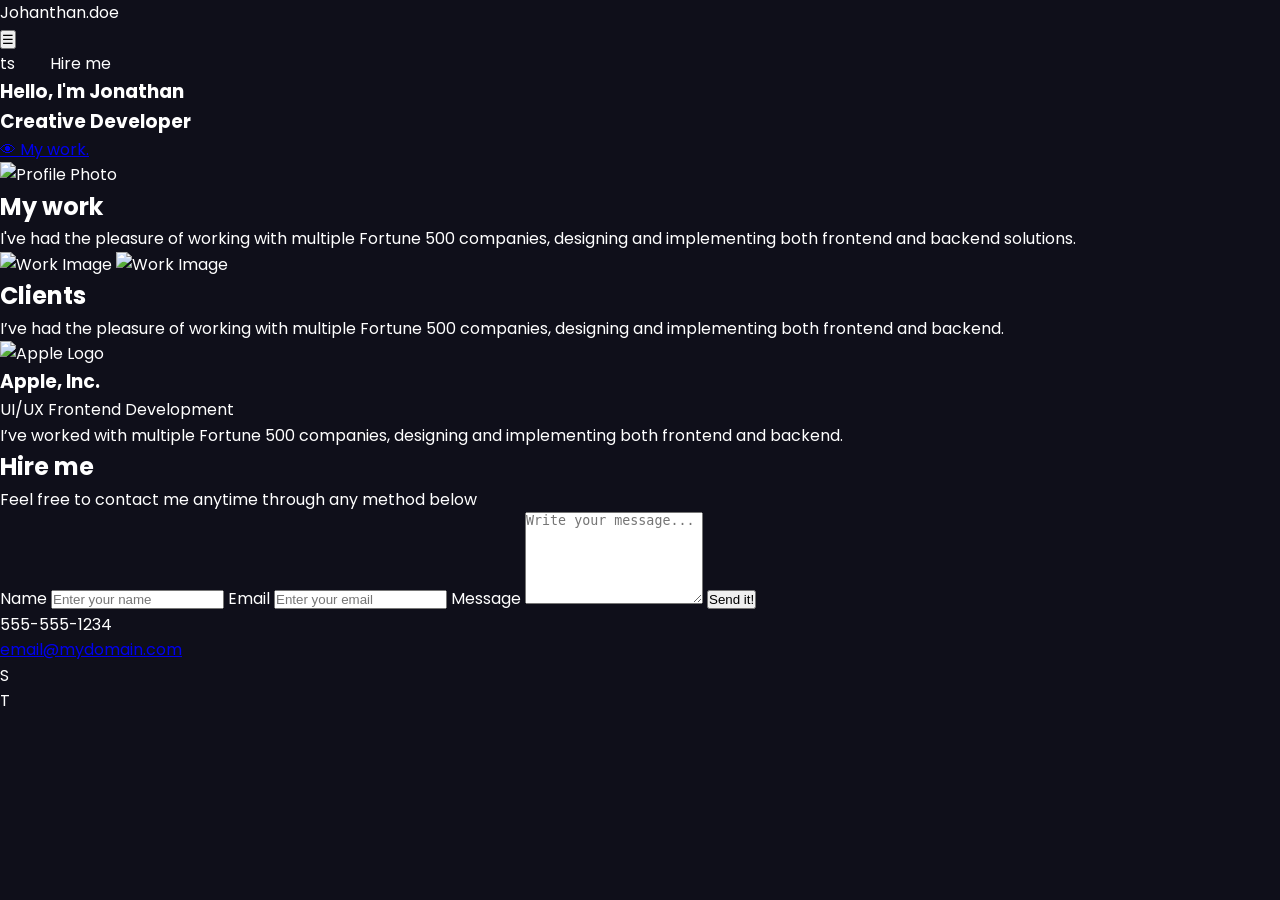
==== commit e7c0dcad: "Update index.html" ====
--- a/index.html
+++ b/index.html
@@ -1,183 +1,139 @@
 <!doctype html>
 <html lang="en">
-
 <head>
-<meta charset="UTF-8">
-<meta name="viewport" content="width=device-width, initial-scale=1.0">
+<meta charset="UTF-8" />
+<meta name="viewport" content="width=device-width, initial-scale=1.0" />
 <title>Portfolio</title>
 
-<link rel="stylesheet" href="portfolio.css">
+<link rel="stylesheet" href="portfolio.css" />
 
-<link href="https://fonts.googleapis.com/css2?family=Poppins:wght@400;600;800&display=swap" rel="stylesheet">
+<link href="https://fonts.googleapis.com/css2?family=Poppins:wght@400;600;800&display=swap" rel="stylesheet" />
 </head>
 
 <body>
 
-<header class="topbar">
-
-<div class="brand">Johanthan.doe</div>
-
-<nav>
-<ul>
-<li><a href="#" class="active-link">Home</a></li>
-<li><a href="#">My work</a></li>
-<li><a href="#">Clients</a></li>
-<li><a href="#" class="cta-btn">Hire me</a></li>
-</ul>
-</nav>
-
-</header>
-
 <main>
 
-<!-- HERO -->
+<!-- HERO AREA -->
+<section id="introArea">
+
+<header class="topbar">
+    <div class="brand">Johanthan.doe</div>
+
+    <button class="menu-toggle">☰</button>
+
+    <nav>
+        <ul>
+            <li><a href="#"><span class="active-link">ts</a></li>
+            <li><a href="#" class="cta-btn">Hire me</a></li>
+        </ul>
+    </nav>
+</header>
 
 <section class="hero-wrapper">
 
-<div class="hero-text">
-<h1>Hi, I'm Johanthan</h1>
-<p>Frontend developer & UI designer creating modern digital experiences.</p>
+    <div class="indicator">
+        <span class="circle current"></span>
+        <span class="circle"></span>
+        <span class="circle"></span>
+        <span class="circle"></span>
+    </div>
 
-<a href="#" class="main-action">👁 View My Work</a>
+    <div class="hero-text">
+        <h1>Hello, I'm Jonathan<br>Creative Developer</h1>
+        <a href="#" class="main-action">👁 My work.</a>
+    </div>
+
+    <div class="hero-photo">
+        <img src="images/man.jpg" alt="Profile Photo" />
+    </div>
+
+</section>
+</section>
+
+<!-- WORK SECTION -->
+<section id="portfolioSection">
+
+<div class="section-heading">
+    <h2>My work</h2>
+    <p>
+        I've had the pleasure of working with multiple Fortune 500 companies,
+        designing and implementing both frontend and backend solutions.
+    </p>
 </div>
 
-<div class="hero-photo">
-<img src="Images/man.jpg" alt="profile">
+<div class="work-gallery">
+    <img src="./images/work-4.jpeg" alt="Work Image" />
+    <img src="./images/work-5.jpeg" alt="Work Image"./images/work-9.jpegeg
 </div>
 
 </section>
 
-
-<!-- PORTFOLIO -->
-
-<section id="portfolioSection">
+<!-- CLIENTS -->
+<section id="clientSection">
 
 <div class="section-heading">
-<h2>My work</h2>
-<p>
-I've had the pleasure of working with multiple Fortune 500 companies,
-designing and implementing both frontend and backend.
-</p>
+    <h2>Clients</h2>
+    <p>
+        I’ve had the pleasure of working with multiple Fortune 500 companies,
+        designing and implementing both frontend and backend.
+    </p>
 </div>
 
-<div class="work-gallery">
+<div class="client-box">
+    <div class="client-icon">
+        <img src="./images/apple-image.png" alt="Apple Logo" />
+    </div>
 
-<img src="Images/work-4.jpeg" alt="">
-<img src="Images/work-5.jpeg" alt="">
-<img src="Images/work-7.jpeg" alt="">
-<img src="Images/work-6.jpeg" alt="">
-<img src="Images/work-1.png" alt="">
-<img src="Images/work-9.jpeg" alt="">
-<img src="Images/work-2.jpeg" alt="">
-<img src="Images/work-3.png" alt="">
-<img src="Images/work-8.jpeg" alt="">
+    <div class="client-details">
+        <h3>Apple, Inc.</h3>
 
+        <div class="skill-tags">
+            <span>UI/UX</span>
+            <span>Frontend Development</span>
+        </div>
+
+        <p>
+            I’ve worked with multiple Fortune 500 companies,
+            designing and implementing both frontend and backend.
+        </p>
+    </div>
 </div>
 
 </section>
 
-
-<!-- CLIENTS -->
-
-<section id="clientSection">
-
-<div class="section-heading">
-<h2>Clients</h2>
-<p>
-I’ve had the pleasure of working with multiple Fortune 500 companies,
-designing and implementing both frontend and backend.
-</p>
-</div>
-
-<div class="client-box">
-
-<div class="client-icon">
-<img src="Images/apple-image.png" alt="">
-</div>
-
-<div class="client-details">
-
-<h3>Apple, Inc.</h3>
-
-<div class="skill-tags">
-<span>UI/UX</span>
-<span>Frontend Development</span>
-</div>
-
-<p>
-I’ve had the pleasure of working with multiple Fortune 500 companies,
-designing and implementing both frontend and backend.
-</p>
-
-</div>
-</div>
-
-
-<div class="client-box">
-
-<div class="client-icon">
-<img src="Images/apple-image.png" alt="">
-</div>
-
-<div class="client-details">
-
-<h3>Apple, Inc.</h3>
-
-<div class="skill-tags">
-<span>UI/UX</span>
-<span>Frontend Development</span>
-</div>
-
-<p>
-I’ve had the pleasure of working with multiple Fortune 500 companies,
-designing and implementing both frontend and backend.
-</p>
-
-</div>
-</div>
-
-</section>
-
-
 <!-- CONTACT -->
-
 <section id="contactArea">
 
 <div class="section-heading">
-<h2>Hire me</h2>
-<p>Feel free to contact me any time</p>
+    <h2>Hire me</h2>
+    <p>Feel free to contact me anytime through any method below</p>
 </div>
 
 <div class="contact-layout">
 
-<form class="message-form">
+    <form class="message-form">
+        <label for="name">Name</label>
+        <input id="name" name="name" type="text" placeholder="Enter your name" required>
 
-<label>Name</label>
-<input type="text" placeholder="Enter your name">
+        <label for="email">Email</label>
+        <input id="email" name="email" type="email" placeholder="Enter your email" required>
 
-<label>Email</label>
-<input type="email" placeholder="Enter your email">
+        <label for="message">Message</label>
+        <textarea id="message" name="message" rows="6" placeholder="Write your message..." required></textarea>
 
-<label>Message</label>
-<textarea rows="6" placeholder="Write your message"></textarea>
+        <button class="submit-btn" type="submit">Send it!</button>
+    </form>
 
-<button class="submit-btn">Send it!</button>
+    <div class="contact-side">
+        <p class="phone-number">555-555-1234</p>
+        <a href="#" class="email-link">email@mydomain.com</a>
 
-</form>
-
-
-<div class="contact-side">
-
-<p class="phone-number">555-555-1234</p>
-
-<a href="#" class="email-link">email@mydomain.com</a>
-
-<div class="social-set">
-<div class="social-circle">S</div>
-<div class="social-circle">T</div>
-</div>
-
-</div>
+        <div class="social-set">
+            <div class="social-circle">S</div>
+            <div class="social-circle">T</div>
+        </div>
+    </div>
 
 </div>
 
@@ -185,5 +141,11 @@
 
 </main>
 
+<script>
+document.querySelector(".menu-toggle").onclick = () => {
+    document.querySelector(".topbar nav ul").classList.toggle("open");
+}
+</script>
+
 </body>
 </html>
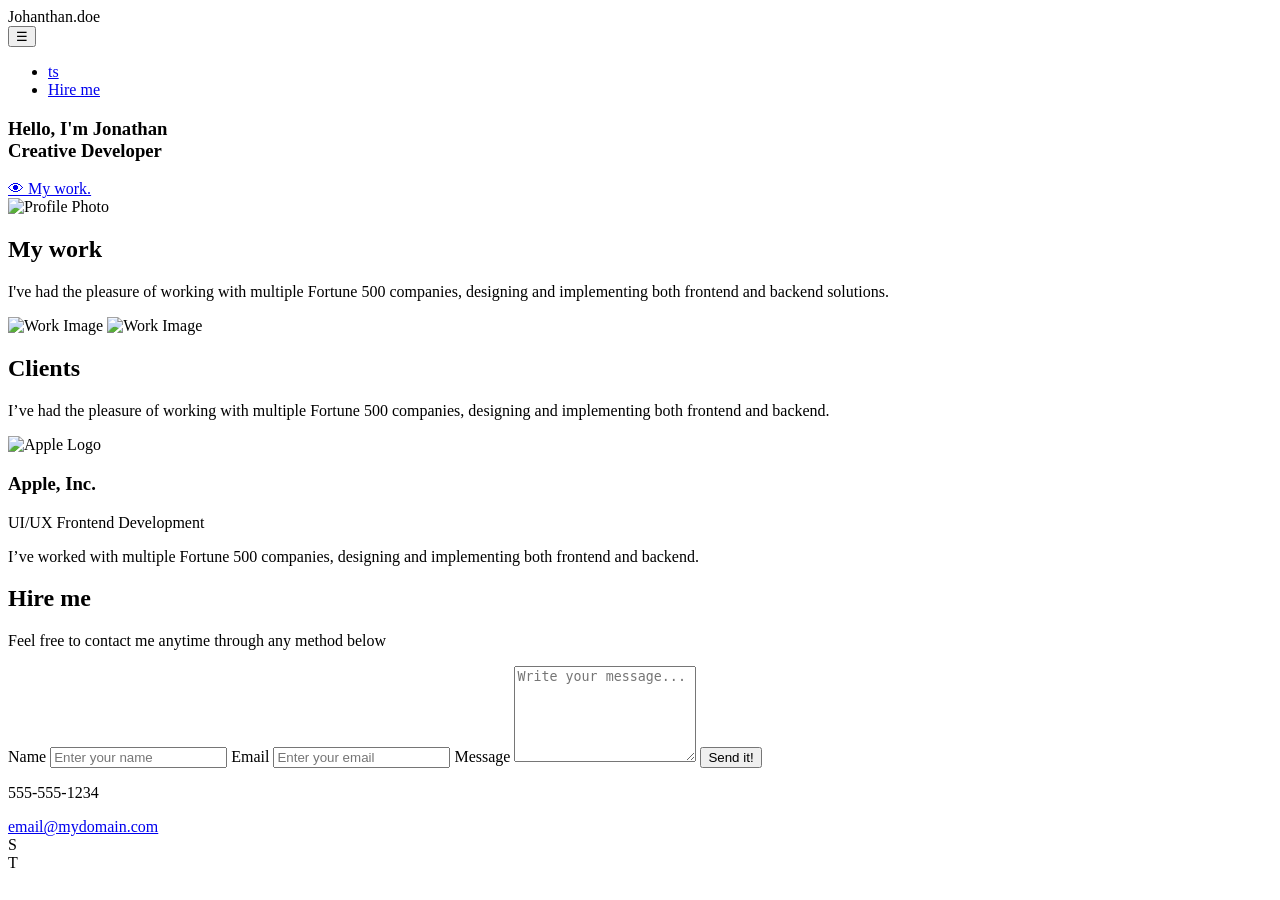
==== commit aaacc712: "Update index.html" ====
--- a/index.html
+++ b/index.html
@@ -5,7 +5,7 @@
 <meta name="viewport" content="width=device-width, initial-scale=1.0" />
 <title>Portfolio</title>
 
-<link rel="stylesheet" href="portfolio.css" />
+<link rel="stylesheet" href="stylee.css" />
 
 <link href="https://fonts.googleapis.com/css2?family=Poppins:wght@400;600;800&display=swap" rel="stylesheet" />
 </head>
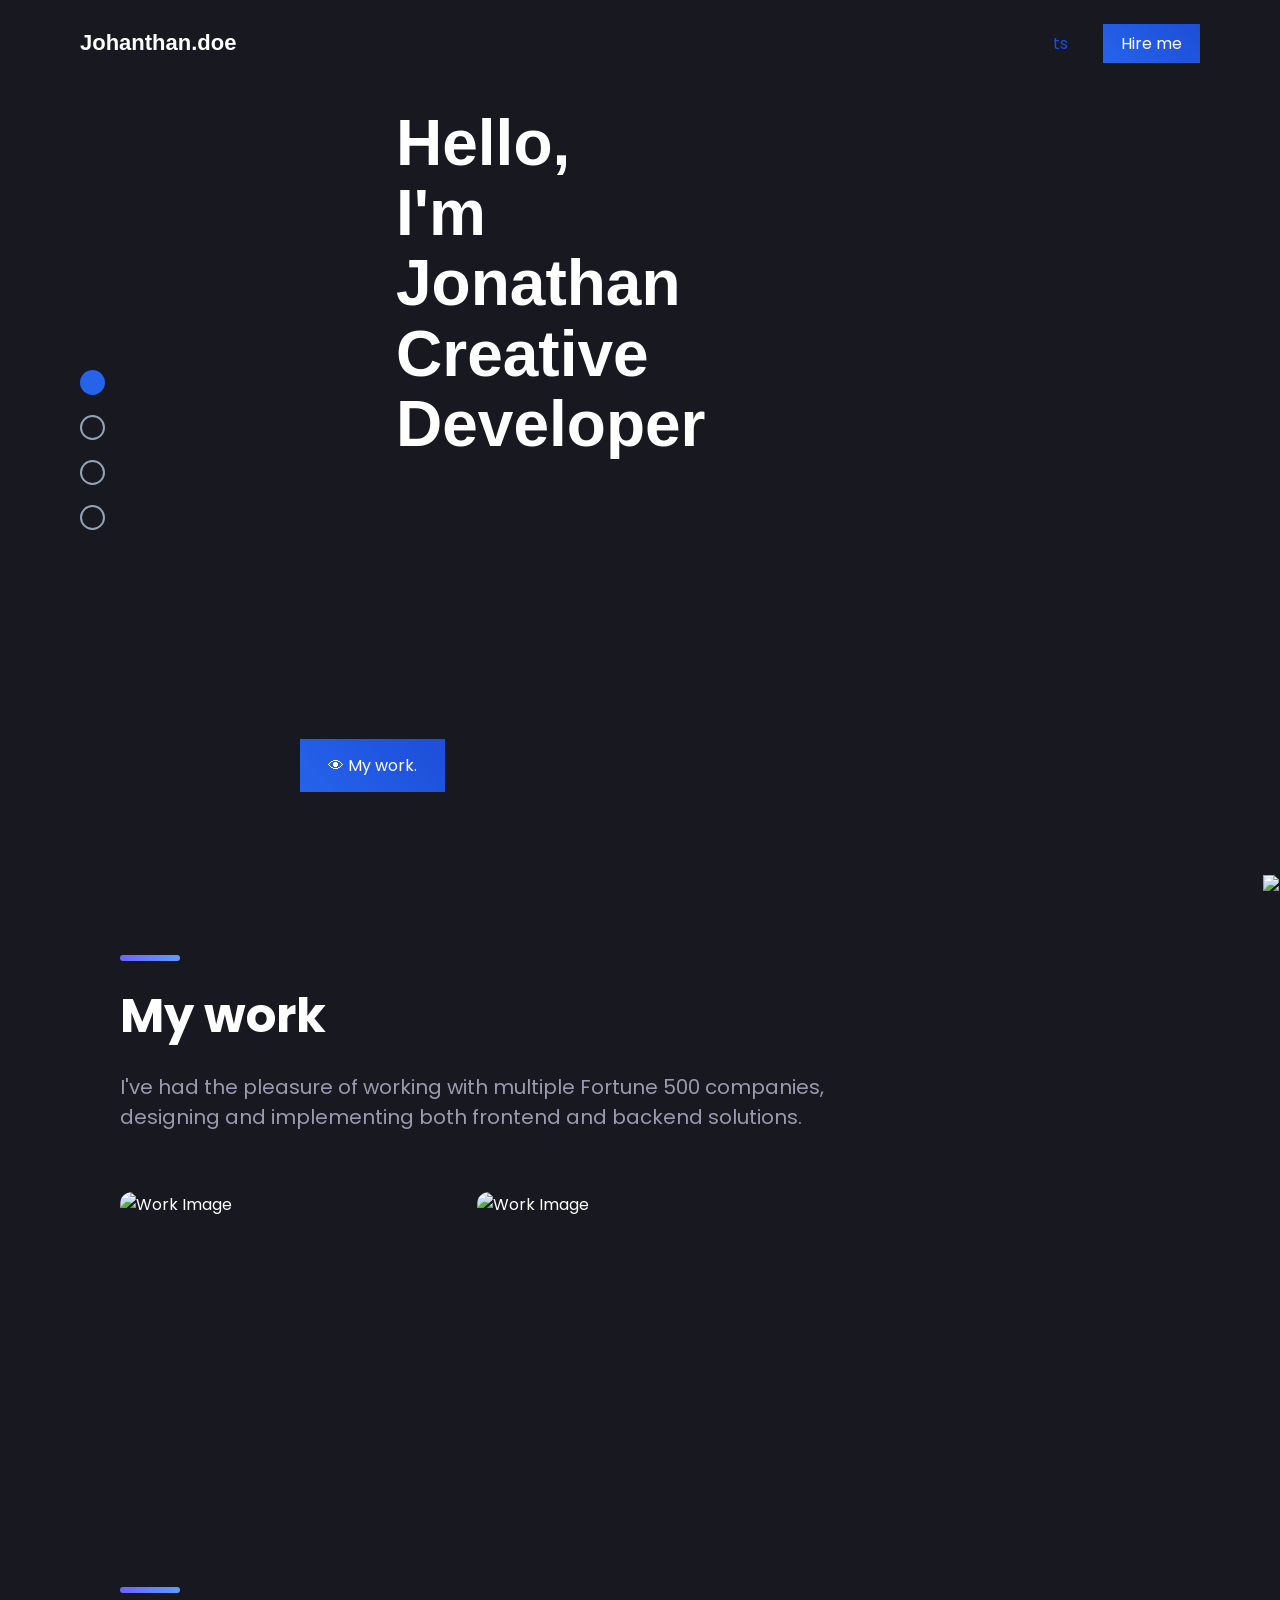
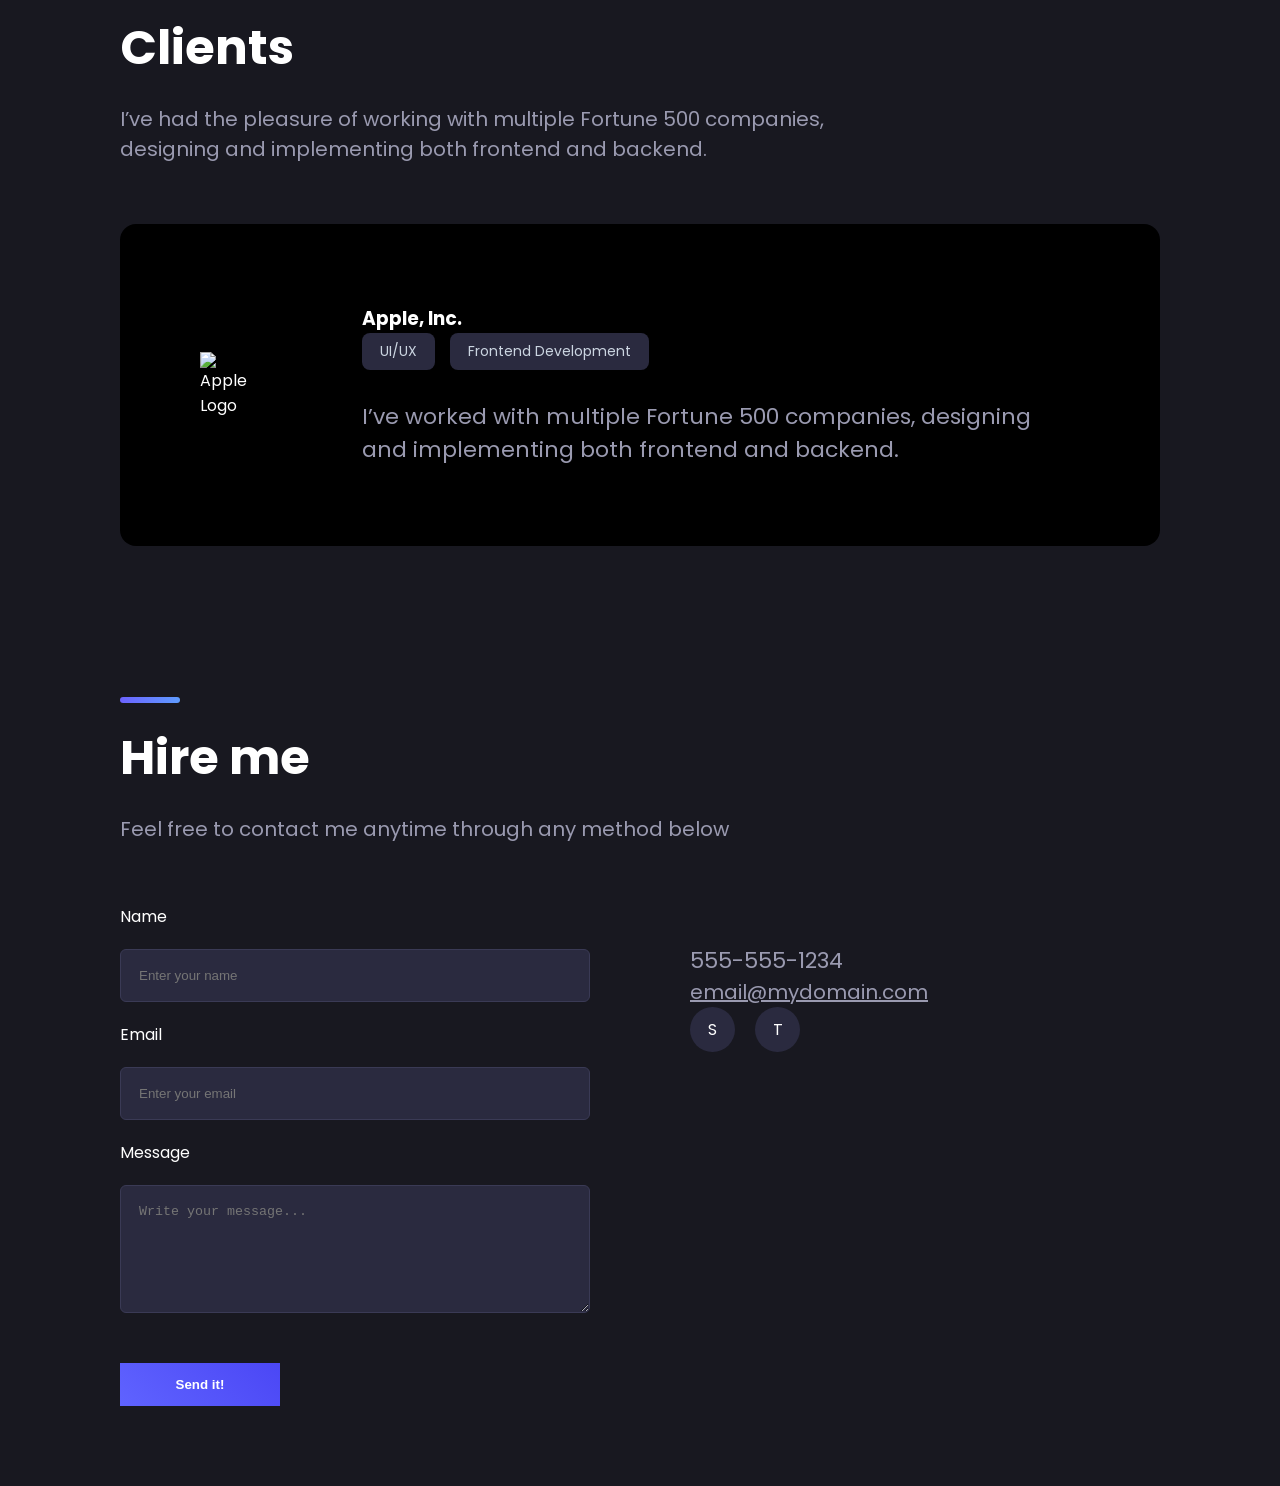
==== commit f2003b14: "Update index.html" ====
--- a/index.html
+++ b/index.html
@@ -5,7 +5,7 @@
 <meta name="viewport" content="width=device-width, initial-scale=1.0" />
 <title>Portfolio</title>
 
-<link rel="stylesheet" href="stylee.css" />
+<link rel="stylesheet" href="style.css" />
 
 <link href="https://fonts.googleapis.com/css2?family=Poppins:wght@400;600;800&display=swap" rel="stylesheet" />
 </head>
--- a/style.css
+++ b/style.css
@@ -0,0 +1,404 @@
+*{
+    margin:0;
+    padding:0;
+    box-sizing:border-box;
+}
+
+body{
+    font-family:'Poppins',sans-serif;
+    background:#181820;
+    color:white;
+    overflow-x:hidden;
+}
+
+img {
+    max-width: 100%;
+    height: auto;
+}
+
+/* TOPBAR */
+.topbar{
+    display:flex;
+    justify-content:space-between;
+    align-items:center;
+    padding:30px 80px;
+    position:absolute;
+    width:100%;
+    z-index:10;
+}
+
+.brand{
+    font-size:22px;
+    font-weight:600;
+}
+
+nav ul{
+    display:flex;
+    list-style:none;
+    gap:35px;
+    align-items:center;
+}
+
+nav a{
+    text-decoration:none;
+    color:white;
+    transition:.3s;
+}
+
+nav a:hover{ color:#3b82f6; }
+
+.cta-btn{
+    background:linear-gradient(45deg,#2563eb,#1d4ed8);
+    padding:8px 18px;
+    color:white;
+}
+
+.active-link{
+    color:#1d4ed8;
+}
+
+/* MOBILE MENU BUTTON */
+.menu-toggle{
+    display:none;
+    background:transparent;
+    border:0;
+    color:white;
+    font-size:28px;
+    cursor:pointer;
+}
+
+/* HERO */
+.hero-wrapper{
+    height:100vh;
+    display:flex;
+    align-items:center;
+    padding:0 100px;
+    position:relative;
+    overflow:hidden;
+}
+
+.hero-text{
+    z-index:2;
+    max-width:550px;
+    padding-left:200px;
+}
+
+.hero-text h1{
+    font-size:64px;
+    font-weight:800;
+    line-height:1.1;
+    margin-bottom:40px;
+    margin-left:6rem;
+}
+
+.main-action{
+    display:inline-block;
+    background:linear-gradient(45deg,#2563eb,#1d4ed8);
+    padding:14px 28px;
+    text-decoration:none;
+    color:white;
+    margin-top: 15rem;
+    transition:.3s;
+}
+
+.main-action:hover{ transform:translateY(-3px); }
+
+.hero-photo{
+    position:absolute;
+    right:-100px;
+    bottom:0;
+    z-index:1;
+}
+
+.hero-photo img{
+    width:65rem;
+    margin-top:7rem;
+}
+
+/* DOTS */
+.indicator{
+    position:absolute;
+    left:5rem;
+    top:50%;
+    transform:translateY(-50%);
+    display:flex;
+    flex-direction:column;
+    gap:20px;
+}
+
+.circle{
+    width:25px;
+    height:25px;
+    border-radius:50%;
+    border:2px solid #94a3b8;
+}
+
+.circle.current{
+    background:#2563eb;
+    border:none;
+}
+
+/* SECTION COMMON */
+#portfolioSection,
+#clientSection,
+#contactArea{
+    padding:80px 120px;
+}
+
+.section-heading{
+    max-width:800px;
+    margin-bottom:60px;
+    position:relative;
+}
+
+.section-heading::before{
+    content:"";
+    width:60px;
+    height:6px;
+    background:linear-gradient(90deg,#6c63ff,#5f9cff);
+    position:absolute;
+    top:-25px;
+    border-radius:10px;
+}
+
+.section-heading h2{
+    font-size:48px;
+    margin-bottom:20px;
+}
+
+.section-heading p{
+    font-size:20px;
+    color:#9a9ab0;
+}
+
+/* WORK GRID */
+.work-gallery{
+    display:grid;
+    grid-template-columns:repeat(3,1fr);
+    gap:30px;
+}
+
+.work-gallery img{
+    width:100%;
+    height:260px;
+    object-fit:cover;
+    border-radius:12px;
+}
+
+/* CLIENTS */
+.client-box{
+    background:black;
+    padding:80px;
+    border-radius:16px;
+    display:flex;
+    align-items:center;
+    gap:100px;
+    margin-bottom:1em;
+}
+
+.client-icon img{
+    width:140px;
+}
+
+.skill-tags{
+    display:flex;
+    gap:15px;
+    margin-bottom:30px;
+}
+
+.skill-tags span{
+    background:#2a2a3f;
+    padding:8px 18px;
+    border-radius:8px;
+    font-size:14px;
+    color:#cbd5e1;
+}
+
+.client-details p{
+    font-size:22px;
+    color:#9a9ab0;
+}
+
+/* CONTACT */
+.contact-layout{
+    display:flex;
+    justify-content:space-between;
+    gap:100px;
+}
+
+.message-form{
+    flex:1;
+    display:flex;
+    flex-direction:column;
+    gap:20px;
+}
+
+.message-form input,
+.message-form textarea{
+    background:#2a2a3f;
+    border:1px solid #3a3a55;
+    padding:18px;
+    border-radius:6px;
+    color:white;
+}
+
+.submit-btn{
+    margin-top:30px;
+    width:160px;
+    background:linear-gradient(45deg,#5f63ff,#4b47f5);
+    border:none;
+    padding:14px 0;
+    color:white;
+    font-weight:600;
+    cursor:pointer;
+}
+
+.contact-side{
+    flex:1;
+    padding-top:40px;
+}
+
+.phone-number{
+    font-size:22px;
+    color:#9a9ab0;
+}
+
+.email-link{
+    font-size:20px;
+    color:#9a9ab0;
+    text-decoration:underline;
+}
+
+/* SOCIAL ICONS */
+.social-set{
+    display:flex;
+    gap:20px;
+}
+
+.social-circle{
+    width:45px;
+    height:45px;
+    background:#2a2a3f;
+    border-radius:50%;
+    display:flex;
+    align-items:center;
+    justify-content:center;
+}
+
+/* RESPONSIVE 992px (Tablet) */
+@media(max-width:992px){
+
+    .menu-toggle{ display:block; }
+
+    nav ul{
+        display:none;
+        flex-direction:column;
+        background:#181820;
+        padding:20px;
+        border-top:1px solid #2a2a3f;
+        width:100%;
+    }
+
+    nav ul.open{ display:flex; }
+
+    .topbar{
+        padding:20px 24px;
+        position:fixed;
+        background:#181820;
+        border-bottom:1px solid #2a2a3f;
+    }
+
+    main{ padding-top:80px; }
+
+    .hero-wrapper{
+        height:auto;
+        flex-direction:column;
+        padding:24px;
+        gap:24px;
+    }
+
+    .hero-text{
+        padding-left:0;
+        max-width:100%;
+    }
+
+    .hero-text h1{
+        font-size:40px;
+        margin-left:0;
+        margin-bottom:16px;
+    }
+
+    .main-action{
+        margin-top:12px;
+    }
+
+    .hero-photo{
+        position:static;
+        width:100%;
+    }
+
+    .hero-photo img{
+        width:100%;
+        margin-top:8px;
+    }
+
+    .indicator{ display:none; }
+
+    #portfolioSection,
+    #clientSection,
+    #contactArea{
+        padding:48px 24px;
+    }
+
+    .work-gallery{
+        grid-template-columns:repeat(2,1fr);
+        gap:16px;
+    }
+
+    .client-box{
+        flex-direction:column;
+        text-align:center;
+        gap:32px;
+        padding:32px;
+    }
+
+    .contact-layout{
+        flex-direction:column;
+        gap:40px;
+    }
+}
+
+/* RESPONSIVE 768px (Mobile) */
+@media(max-width:768px){
+
+    nav ul{ gap:16px; }
+
+    .brand{ font-size:18px; }
+
+    .hero-text h1{ font-size:32px; }
+
+    .main-action{
+        padding:12px 18px;
+        font-size:14px;
+    }
+
+    .work-gallery{
+        grid-template-columns:1fr;
+    }
+}
+
+/* VERY SMALL PHONES 576px */
+@media(max-width:576px){
+
+    .section-heading h2{ font-size:28px; }
+    .section-heading p{ font-size:16px; }
+
+    .client-box{
+        padding:24px;
+    }
+
+    .social-circle{
+        width:40px;
+        height:40px;
+    }
+}
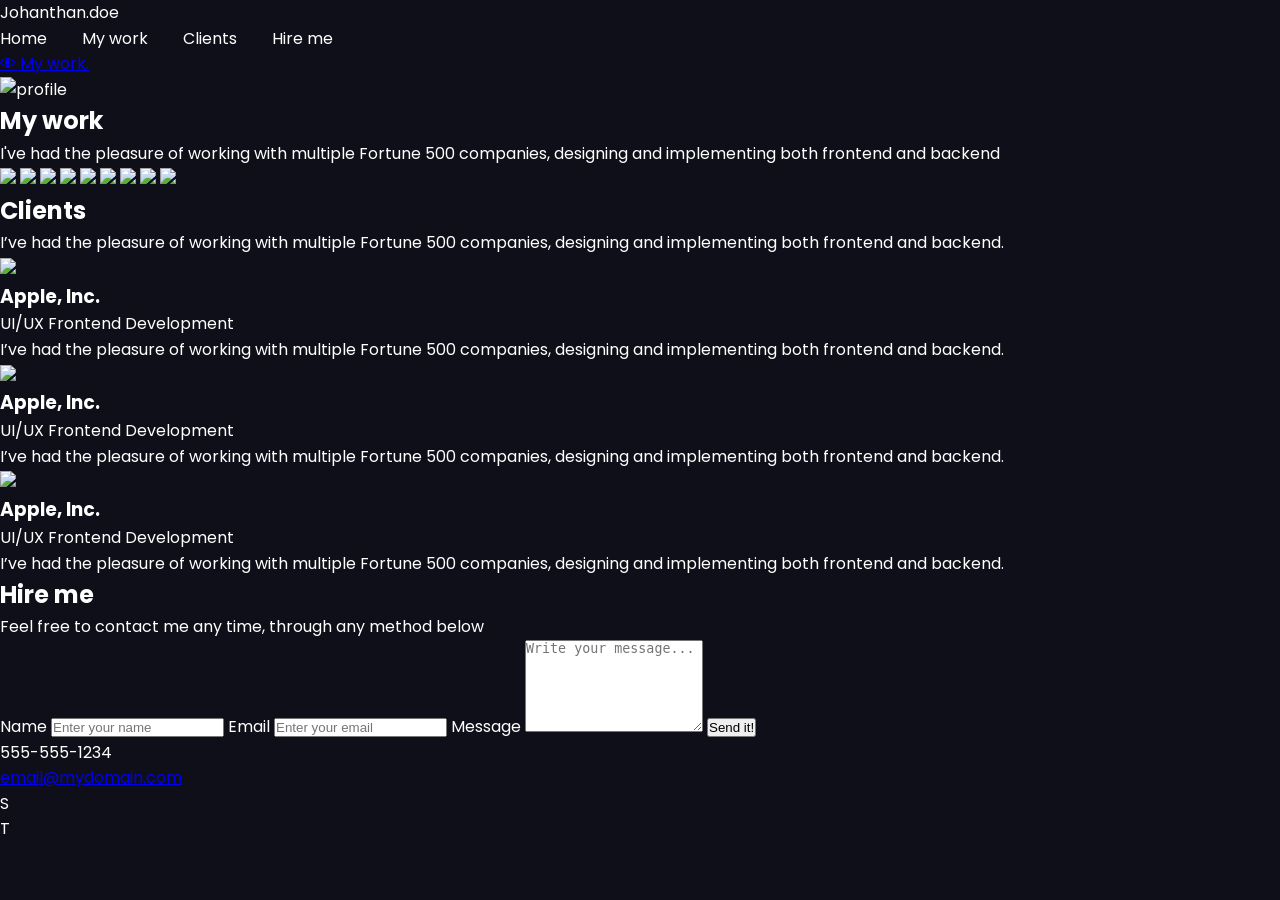
==== commit ce657f47: "Update index.html" ====
--- a/index.html
+++ b/index.html
@@ -1,151 +1,214 @@
 <!doctype html>
+ 
 <html lang="en">
 <head>
 <meta charset="UTF-8" />
 <meta name="viewport" content="width=device-width, initial-scale=1.0" />
 <title>Portfolio</title>
-
-<link rel="stylesheet" href="style.css" />
-
-<link href="https://fonts.googleapis.com/css2?family=Poppins:wght@400;600;800&display=swap" rel="stylesheet" />
+ 
+<link rel="stylesheet" href="portfolio.css" />
+ 
+<link href="https://fonts.googleapis.com/css2?family=Poppins:wght@400;600;800&display=swap" rel="stylesheet"/>
 </head>
-
+ 
 <body>
-
+ 
 <main>
-
+ 
 <!-- HERO AREA -->
+ 
 <section id="introArea">
-
+ 
 <header class="topbar">
-    <div class="brand">Johanthan.doe</div>
-
-    <button class="menu-toggle">☰</button>
-
-    <nav>
-        <ul>
-            <li><a href="#"><span class="active-link">ts</a></li>
-            <li><a href="#" class="cta-btn">Hire me</a></li>
-        </ul>
-    </nav>
+<div class="brand">Johanthan.doe</div>
+ 
+<nav>
+<ul>
+<li><a href="#"><span class="active-link">Home</span></a></li>
+<li><a href="#">My work</a></li>
+<li><a href="#">Clients</a></li>
+<li><a href="#" class="cta-btn">Hire me</a></li>
+</ul>
+</nav>
+ 
 </header>
-
+ 
 <section class="hero-wrapper">
-
-    <div class="indicator">
-        <span class="circle current"></span>
-        <span class="circle"></span>
-        <span class="circle"></span>
-        <span class="circle"></span>
-    </div>
-
-    <div class="hero-text">
-        <h1>Hello, I'm Jonathan<br>Creative Developer</h1>
-        <a href="#" class="main-action">👁 My work.</a>
-    </div>
-
-    <div class="hero-photo">
-        <img src="images/man.jpg" alt="Profile Photo" />
-    </div>
-
-</section>
-</section>
-
+ 
+<div class="indicator">
+<span class="circle current"></span>
+<span class="circle"></span>
+<span class="circle"></span>
+<span class="circle"></span>
+</div>
+ 
+<div class="hero-text">
+ 
+ 
+<a href="#" class="main-action">👁 My work.</a>
+ 
+</div>
+ 
+<div class="hero-photo">
+<img src="images/man.jpg" alt="profile"/>
+</div>
+ 
+</section>
+</section>
+ 
 <!-- WORK SECTION -->
+ 
 <section id="portfolioSection">
-
+ 
 <div class="section-heading">
-    <h2>My work</h2>
-    <p>
-        I've had the pleasure of working with multiple Fortune 500 companies,
-        designing and implementing both frontend and backend solutions.
-    </p>
-</div>
-
+<h2>My work</h2>
+<p>
+
+I've had the pleasure of working with multiple Fortune 500 companies,
+
+designing and implementing both frontend and backend
+</p>
+</div>
+ 
 <div class="work-gallery">
-    <img src="./images/work-4.jpeg" alt="Work Image" />
-    <img src="./images/work-5.jpeg" alt="Work Image"./images/work-9.jpegeg
-</div>
-
-</section>
-
+<img src="./images/work-4.jpeg">
+<img src="./images/work-5.jpeg">
+<img src="./images/work-7.jpeg">
+<img src="./images/work-6.jpeg">
+<img src="./images/work-1.png">
+<img src="./images/work-9.jpeg">
+<img src="./images/work-2.jpeg">
+<img src="./images/work-3.png">
+<img src="./images/work-8.jpeg">
+</div>
+ 
+</section>
+ 
 <!-- CLIENTS -->
+ 
 <section id="clientSection">
-
+ 
 <div class="section-heading">
-    <h2>Clients</h2>
-    <p>
-        I’ve had the pleasure of working with multiple Fortune 500 companies,
-        designing and implementing both frontend and backend.
-    </p>
-</div>
-
+<h2>Clients</h2>
+<p>
+
+I’ve had the pleasure of working with multiple Fortune 500 companies,
+
+designing and implementing both frontend and backend.
+</p>
+</div>
+ 
 <div class="client-box">
-    <div class="client-icon">
-        <img src="./images/apple-image.png" alt="Apple Logo" />
-    </div>
-
-    <div class="client-details">
-        <h3>Apple, Inc.</h3>
-
-        <div class="skill-tags">
-            <span>UI/UX</span>
-            <span>Frontend Development</span>
-        </div>
-
-        <p>
-            I’ve worked with multiple Fortune 500 companies,
-            designing and implementing both frontend and backend.
-        </p>
-    </div>
-</div>
-
-</section>
-
+<div class="client-icon">
+<img src="./images/apple-image.png">
+</div>
+ 
+<div class="client-details">
+<h3>Apple, Inc.</h3>
+ 
+<div class="skill-tags">
+<span>UI/UX</span>
+<span>Frontend Development</span>
+</div>
+ 
+<p>
+
+I’ve had the pleasure of working with multiple Fortune 500 companies,
+
+designing and implementing both frontend and backend.
+</p>
+</div>
+</div>
+ 
+<div class="client-box">
+<div class="client-icon">
+<img src="./images/apple-image.png">
+</div>
+ 
+<div class="client-details">
+<h3>Apple, Inc.</h3>
+ 
+<div class="skill-tags">
+<span>UI/UX</span>
+<span>Frontend Development</span>
+</div>
+ 
+<p>
+
+I’ve had the pleasure of working with multiple Fortune 500 companies,
+
+designing and implementing both frontend and backend.
+</p>
+</div>
+</div>
+ 
+<div class="client-box">
+<div class="client-icon">
+<img src="./images/apple-image.png">
+</div>
+ 
+<div class="client-details">
+<h3>Apple, Inc.</h3>
+ 
+<div class="skill-tags">
+<span>UI/UX</span>
+<span>Frontend Development</span>
+</div>
+ 
+<p>
+
+I’ve had the pleasure of working with multiple Fortune 500 companies,
+
+designing and implementing both frontend and backend.
+</p>
+</div>
+</div>
+ 
+</section>
+ 
 <!-- CONTACT -->
+ 
 <section id="contactArea">
-
+ 
 <div class="section-heading">
-    <h2>Hire me</h2>
-    <p>Feel free to contact me anytime through any method below</p>
-</div>
-
+<h2>Hire me</h2>
+<p>Feel free to contact me any time, through any method below</p>
+</div>
+ 
 <div class="contact-layout">
-
-    <form class="message-form">
-        <label for="name">Name</label>
-        <input id="name" name="name" type="text" placeholder="Enter your name" required>
-
-        <label for="email">Email</label>
-        <input id="email" name="email" type="email" placeholder="Enter your email" required>
-
-        <label for="message">Message</label>
-        <textarea id="message" name="message" rows="6" placeholder="Write your message..." required></textarea>
-
-        <button class="submit-btn" type="submit">Send it!</button>
-    </form>
-
-    <div class="contact-side">
-        <p class="phone-number">555-555-1234</p>
-        <a href="#" class="email-link">email@mydomain.com</a>
-
-        <div class="social-set">
-            <div class="social-circle">S</div>
-            <div class="social-circle">T</div>
-        </div>
-    </div>
-
-</div>
-
-</section>
-
+ 
+<form class="message-form">
+ 
+<label>Name</label> <input type="text" placeholder="Enter your name">
+ 
+<label>Email</label> <input type="email" placeholder="Enter your email">
+ 
+<label>Message</label>
+ 
+<textarea rows="6" placeholder="Write your message..."></textarea>
+ 
+<button class="submit-btn">Send it!</button>
+ 
+</form>
+ 
+<div class="contact-side">
+ 
+<p class="phone-number">555-555-1234</p>
+<a href="#" class="email-link">email@mydomain.com</a>
+ 
+<div class="social-set">
+<div class="social-circle">S</div>
+<div class="social-circle">T</div>
+</div>
+ 
+</div>
+ 
+</div>
+ 
+</section>
+ 
 </main>
-
-<script>
-document.querySelector(".menu-toggle").onclick = () => {
-    document.querySelector(".topbar nav ul").classList.toggle("open");
-}
-</script>
-
+ 
 </body>
 </html>
+ 
--- a/portfolio.css
+++ b/portfolio.css
@@ -0,0 +1,265 @@
+/* =========================
+   ROOT VARIABLES
+========================= */
+:root {
+  --bg-dark: #0f0f1a;
+  --bg-card: #1c1c2b;
+  --bg-input: #2a2a3f;
+  --primary: #5f63ff;
+  --primary-dark: #4b47f5;
+  --text-light: #9a9ab0;
+  --radius: 12px;
+}
+
+
+/* =========================
+   RESET
+========================= */
+*,
+*::before,
+*::after {
+  margin: 0;
+  padding: 0;
+  box-sizing: border-box;
+}
+
+
+body {
+  font-family: "Poppins", sans-serif;
+  background: var(--bg-dark);
+  color: white;
+  line-height: 1.6;
+}
+
+
+/* =========================
+   NAVBAR
+========================= */
+.navbar {
+  position: fixed;
+  width: 100%;
+  padding: 25px 80px;
+  display: flex;
+  justify-content: space-between;
+  align-items: center;
+  background: transparent;
+}
+
+
+nav ul {
+  display: flex;
+  list-style: none;
+  gap: 35px;
+}
+
+
+nav a {
+  text-decoration: none;
+  color: white;
+  transition: .3s;
+}
+
+
+nav a:hover,
+nav .active {
+  color: var(--primary);
+}
+
+
+.btn-nav {
+  background: linear-gradient(45deg, var(--primary), var(--primary-dark));
+  padding: 8px 18px;
+  border-radius: 6px;
+}
+
+
+/* =========================
+   HERO
+========================= */
+.hero {
+  height: 100vh;
+  display: flex;
+  align-items: center;
+  padding: 0 120px;
+  position: relative;
+}
+
+
+.hero-content h1 {
+  font-size: 64px;
+  font-weight: 800;
+  margin-bottom: 40px;
+}
+
+
+.btn-primary {
+  display: inline-block;
+  background: linear-gradient(45deg, var(--primary), var(--primary-dark));
+  padding: 14px 28px;
+  border-radius: 6px;
+  text-decoration: none;
+  color: white;
+  transition: .3s;
+}
+
+
+.btn-primary:hover {
+  transform: translateY(-3px);
+}
+
+
+.hero-image {
+  position: absolute;
+  right: -100px;
+  bottom: 0;
+}
+
+
+.hero-image img {
+  width: 60rem;
+  max-width: 100%;
+}
+
+
+/* =========================
+   SECTIONS
+========================= */
+.section {
+  padding: 120px;
+}
+
+
+.section-header {
+  max-width: 800px;
+  margin-bottom: 60px;
+}
+
+
+.section-header h2 {
+  font-size: 48px;
+  margin-bottom: 20px;
+}
+
+
+.section-header p {
+  color: var(--text-light);
+  font-size: 20px;
+}
+
+
+/* =========================
+   GRID
+========================= */
+.grid-3 {
+  display: grid;
+  grid-template-columns: repeat(3, 1fr);
+  gap: 30px;
+}
+
+
+.grid-3 img {
+  width: 100%;
+  height: 260px;
+  object-fit: cover;
+  border-radius: var(--radius);
+}
+
+
+/* =========================
+   CLIENT CARD
+========================= */
+.client-card {
+  display: flex;
+  gap: 80px;
+  background: var(--bg-card);
+  padding: 60px;
+  border-radius: var(--radius);
+  align-items: center;
+}
+
+
+.client-card img {
+  width: 140px;
+}
+
+
+.tags {
+  display: flex;
+  gap: 15px;
+  margin: 20px 0;
+}
+
+
+.tags span {
+  background: var(--bg-input);
+  padding: 8px 18px;
+  border-radius: 6px;
+  font-size: 14px;
+  color: var(--text-light);
+}
+
+
+/* =========================
+   HIRE
+========================= */
+.hire-grid {
+  display: flex;
+  gap: 100px;
+}
+
+
+.form {
+  flex: 1;
+  display: flex;
+  flex-direction: column;
+  gap: 20px;
+}
+
+
+.form input,
+.form textarea {
+  background: var(--bg-input);
+  border: 1px solid #3a3a55;
+  padding: 18px;
+  border-radius: 6px;
+  color: white;
+}
+
+
+.contact-info {
+  flex: 1;
+  color: var(--text-light);
+}
+
+
+/* =========================
+   RESPONSIVE
+========================= */
+@media (max-width: 992px) {
+  .grid-3 {
+    grid-template-columns: repeat(2, 1fr);
+  }
+
+
+  .hire-grid,
+  .client-card {
+    flex-direction: column;
+  }
+}
+
+
+@media (max-width: 576px) {
+  .grid-3 {
+    grid-template-columns: 1fr;
+  }
+
+
+  .section {
+    padding: 60px 30px;
+  }
+
+
+  .hero-content h1 {
+    font-size: 40px;
+  }
+}
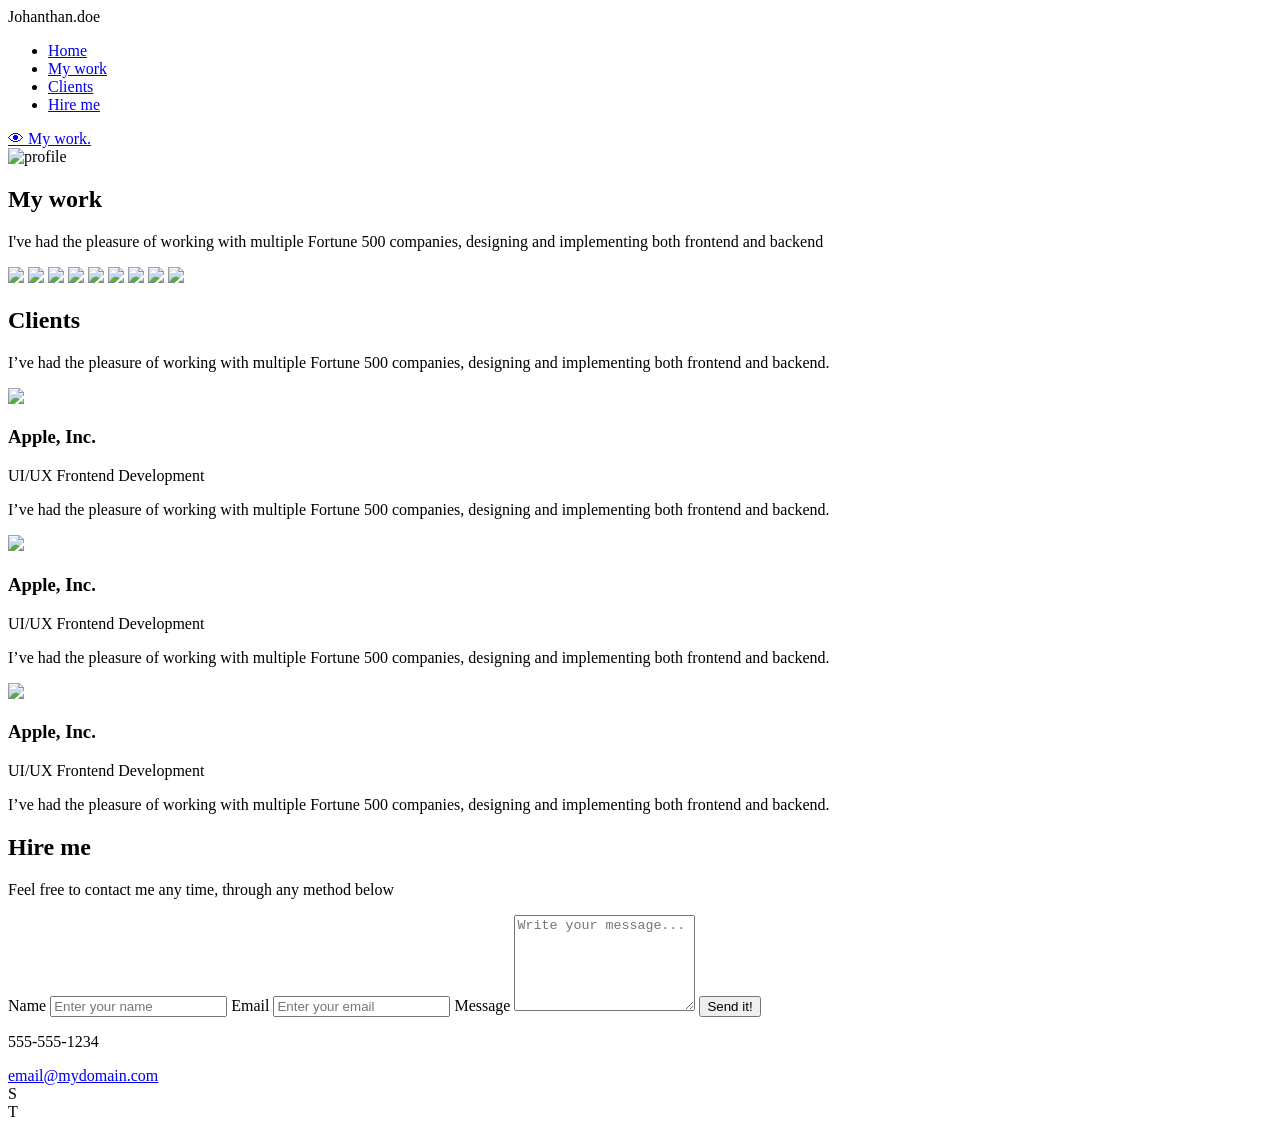
==== commit 0a70f0a6: "Update index.html" ====
--- a/index.html
+++ b/index.html
@@ -6,7 +6,7 @@
 <meta name="viewport" content="width=device-width, initial-scale=1.0" />
 <title>Portfolio</title>
  
-<link rel="stylesheet" href="portfolio.css" />
+<link rel="stylesheet" href=style.css" />
  
 <link href="https://fonts.googleapis.com/css2?family=Poppins:wght@400;600;800&display=swap" rel="stylesheet"/>
 </head>
@@ -50,7 +50,7 @@
 </div>
  
 <div class="hero-photo">
-<img src="images/man.jpg" alt="profile"/>
+<img src="images/man.png" alt="profile"/>
 </div>
  
 </section>
